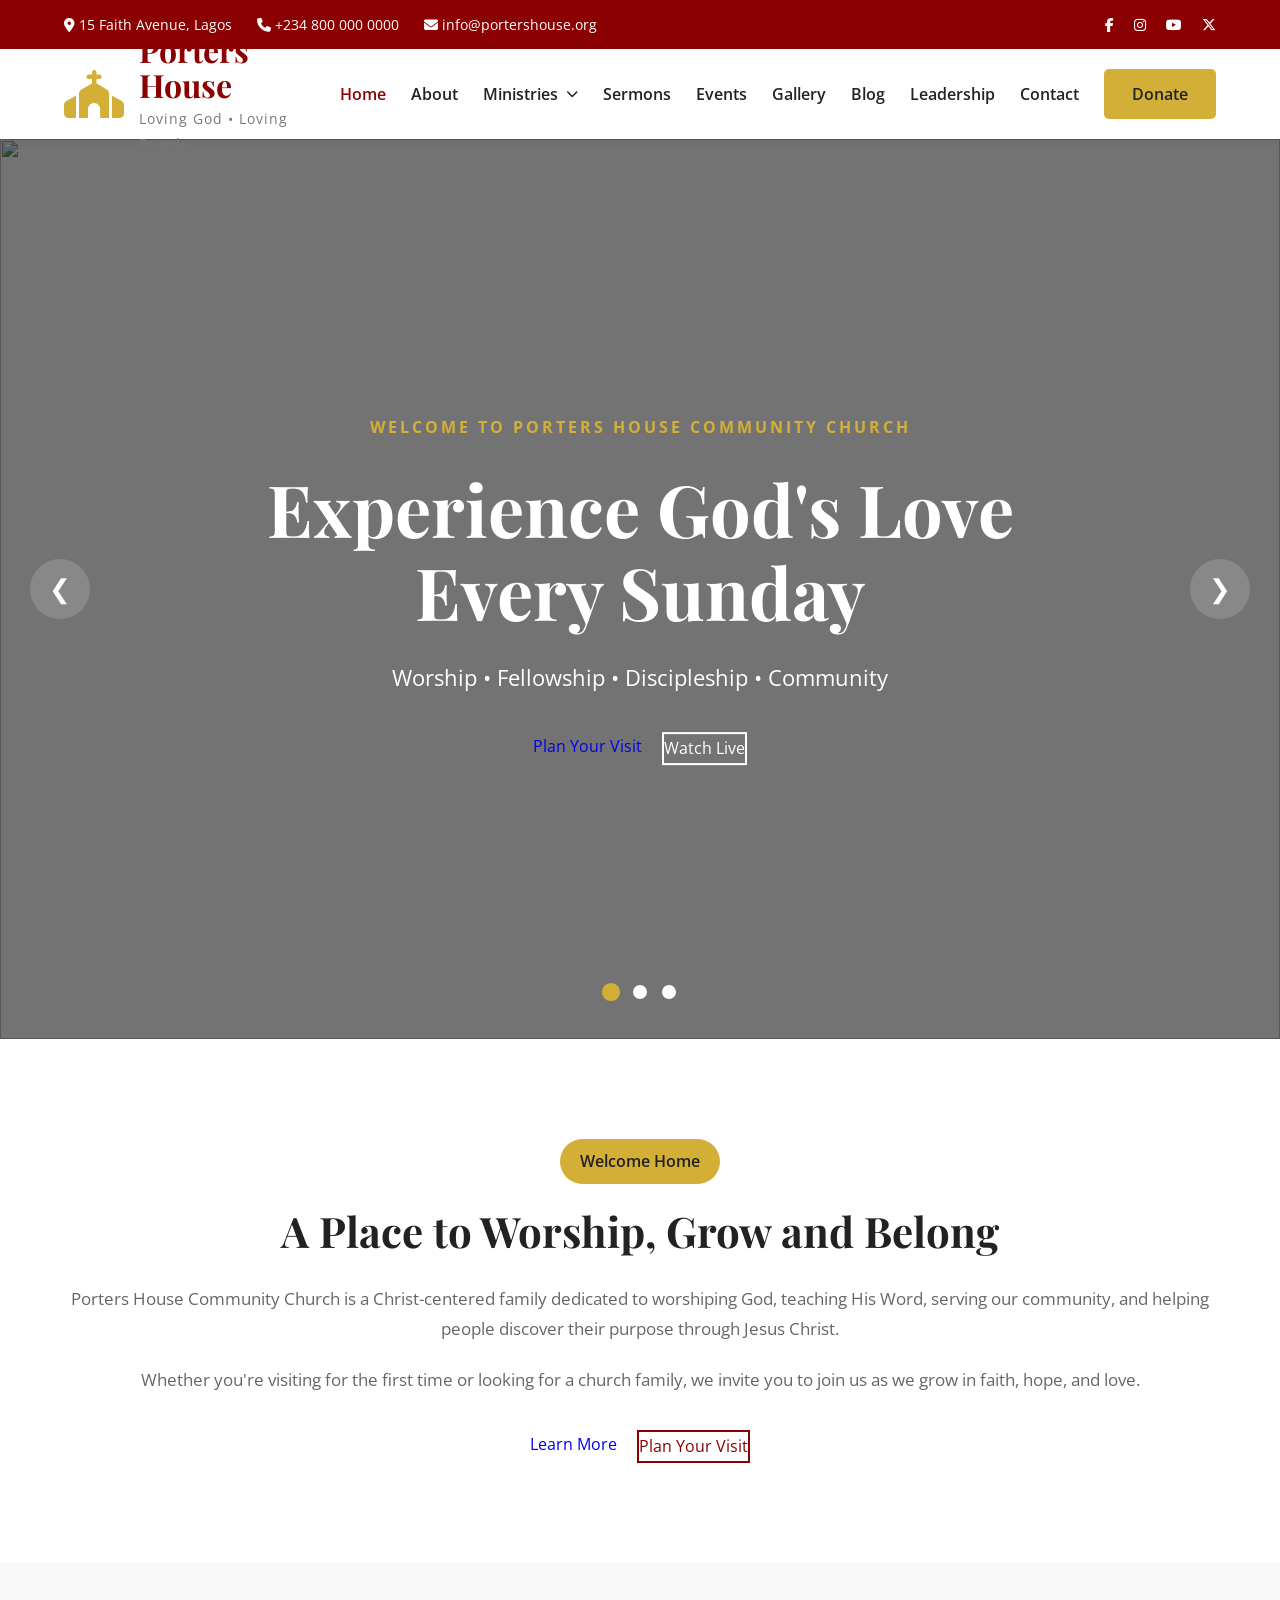
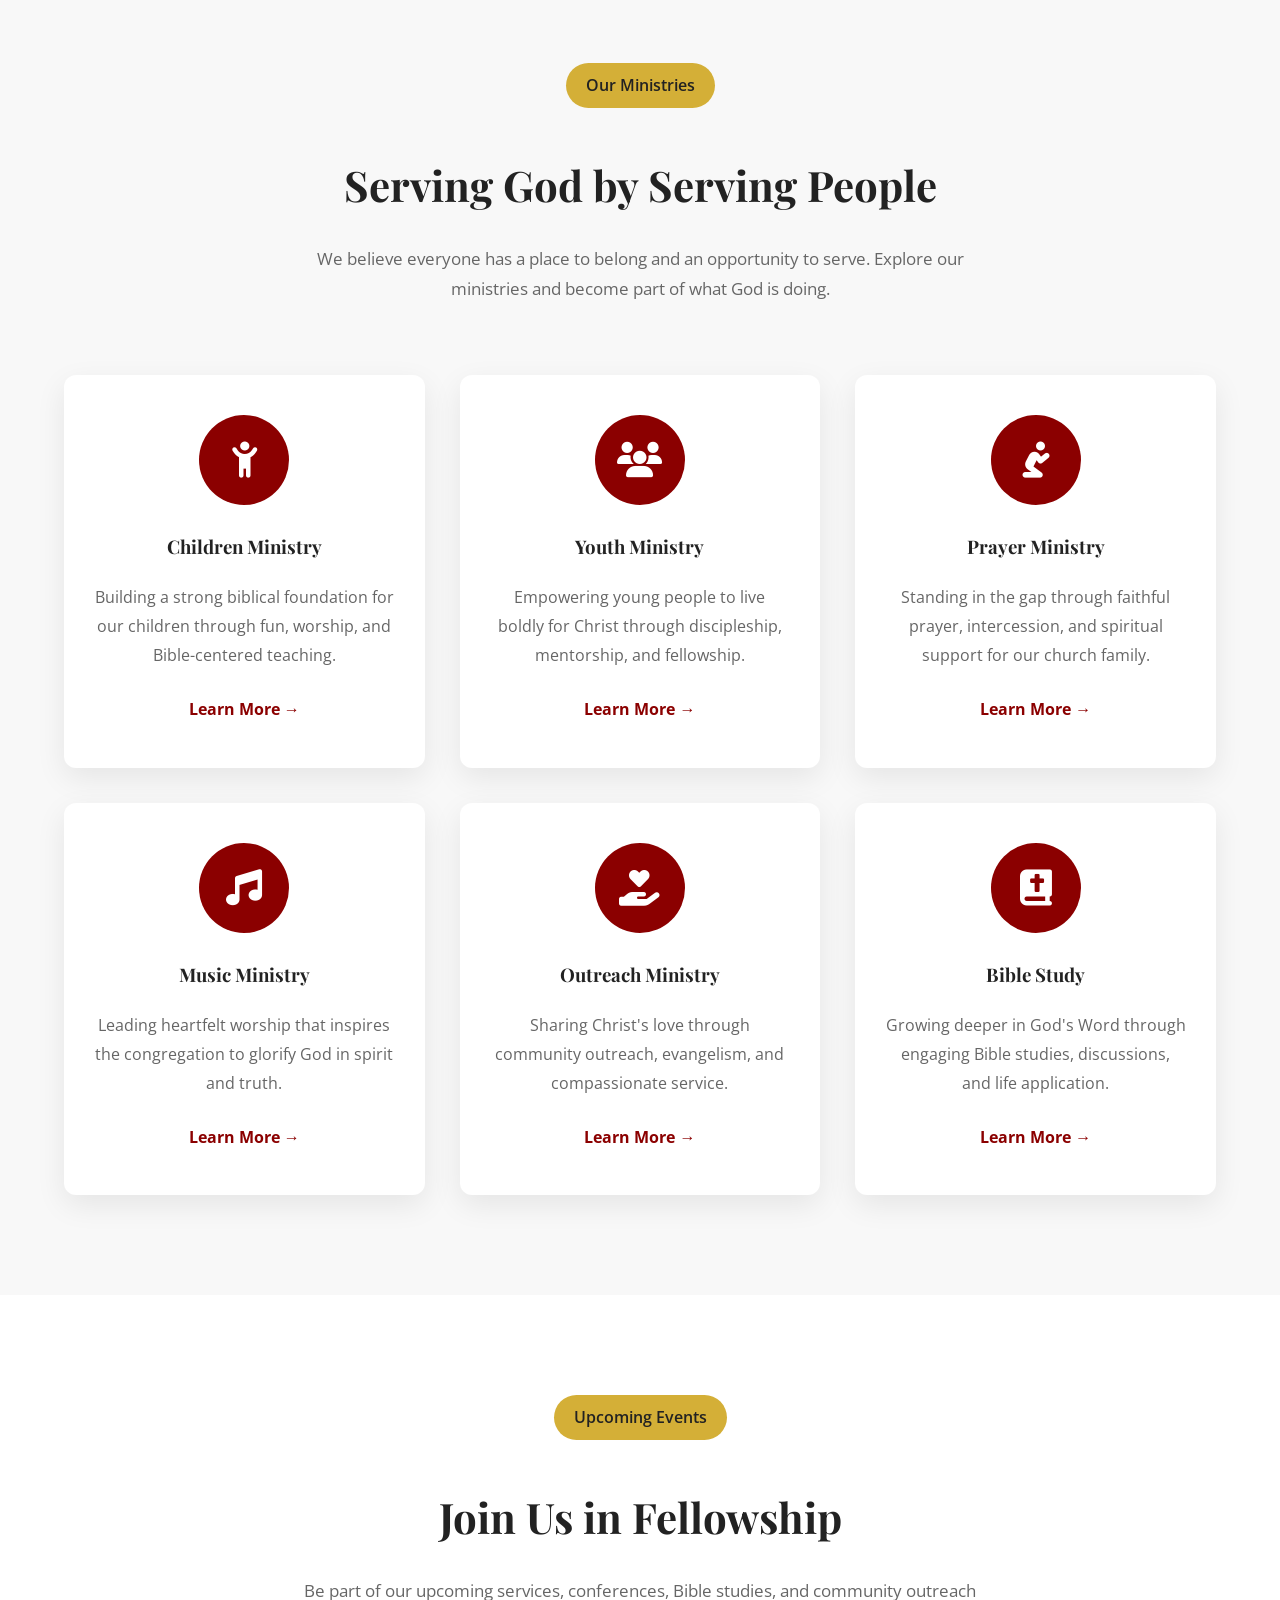
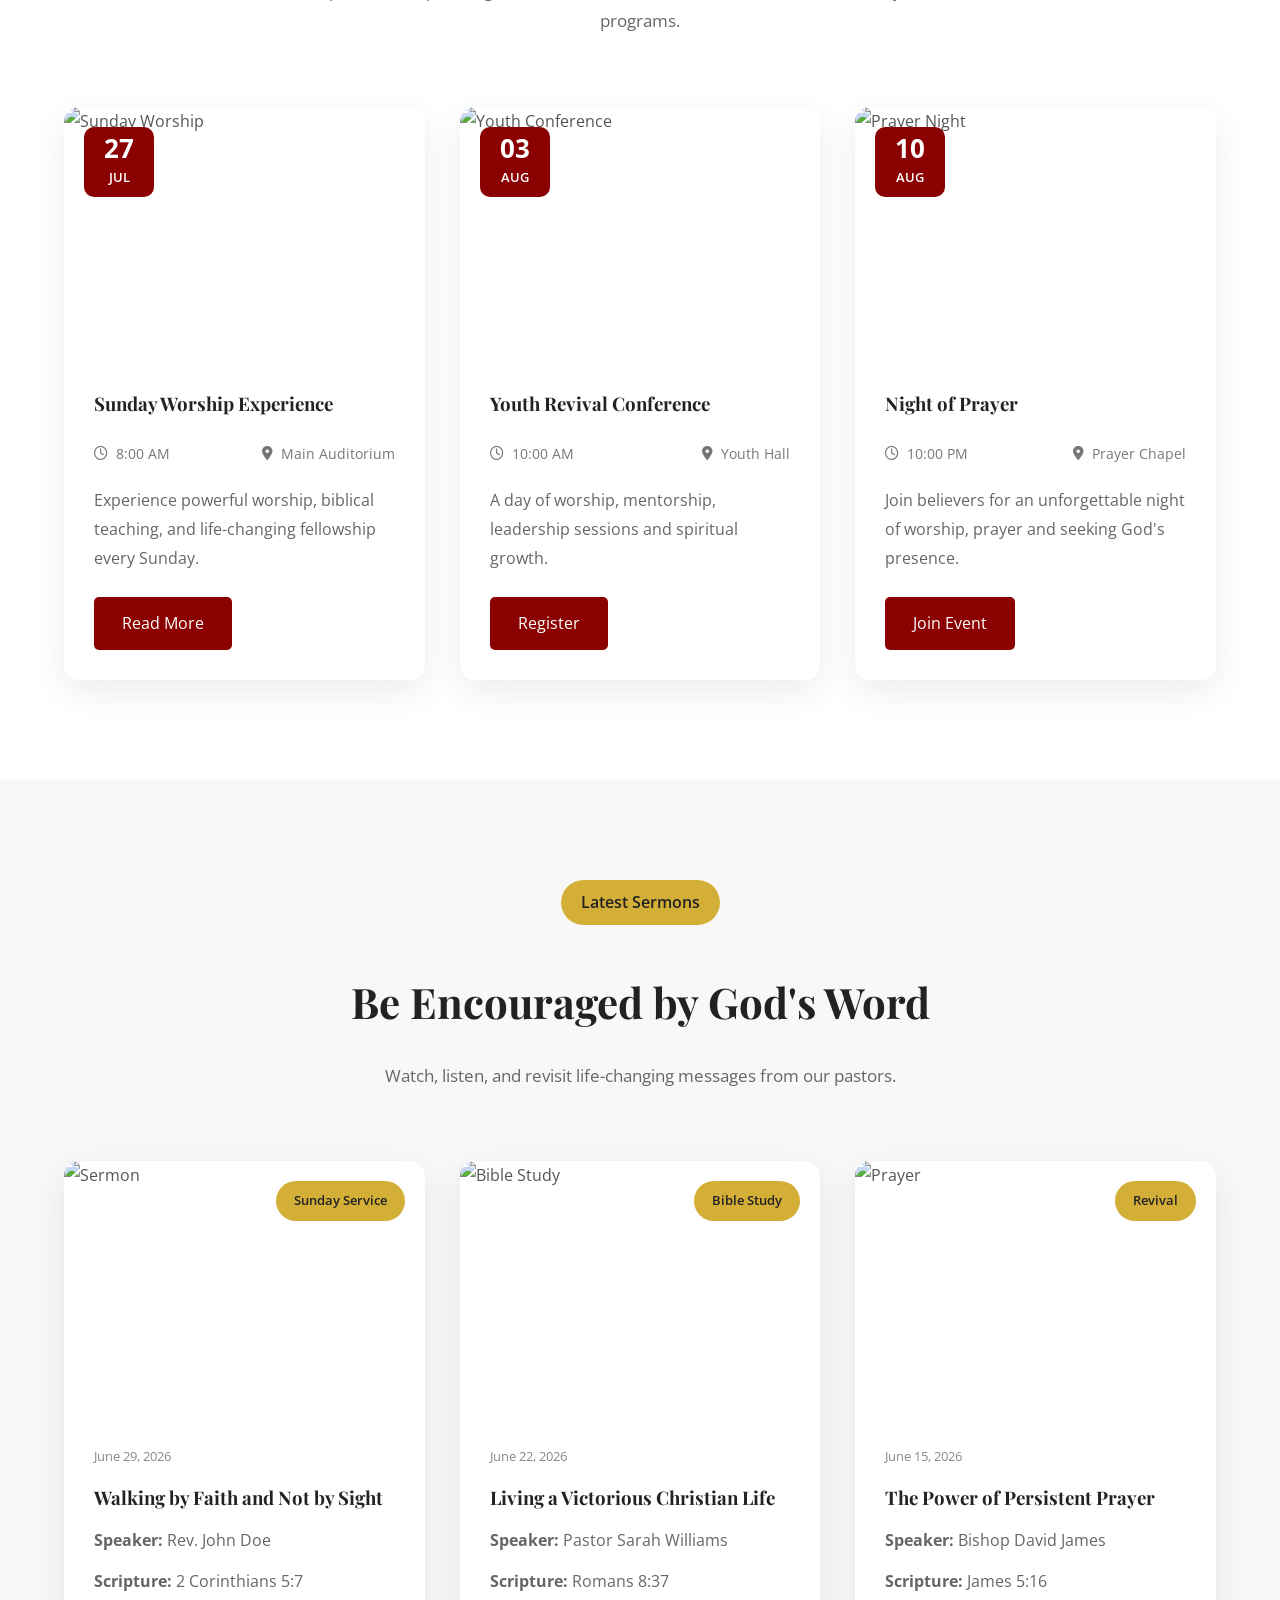
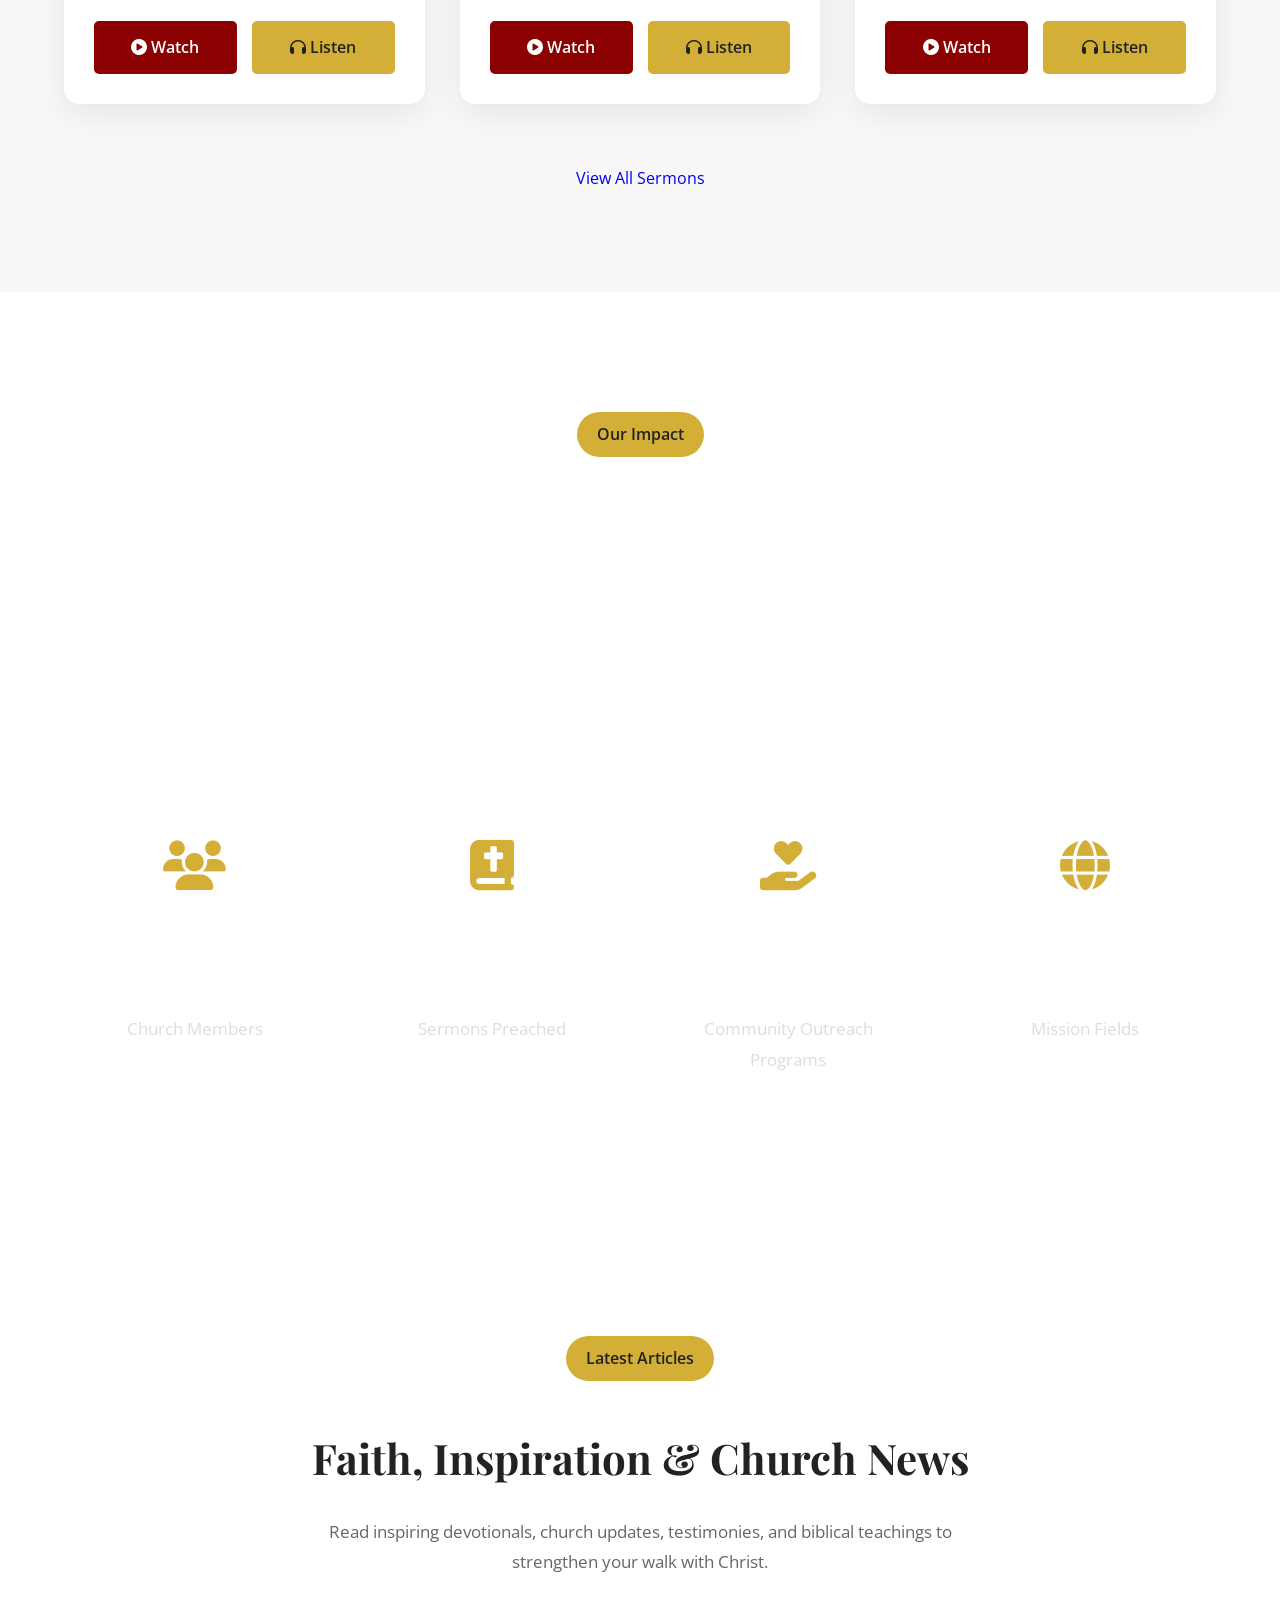
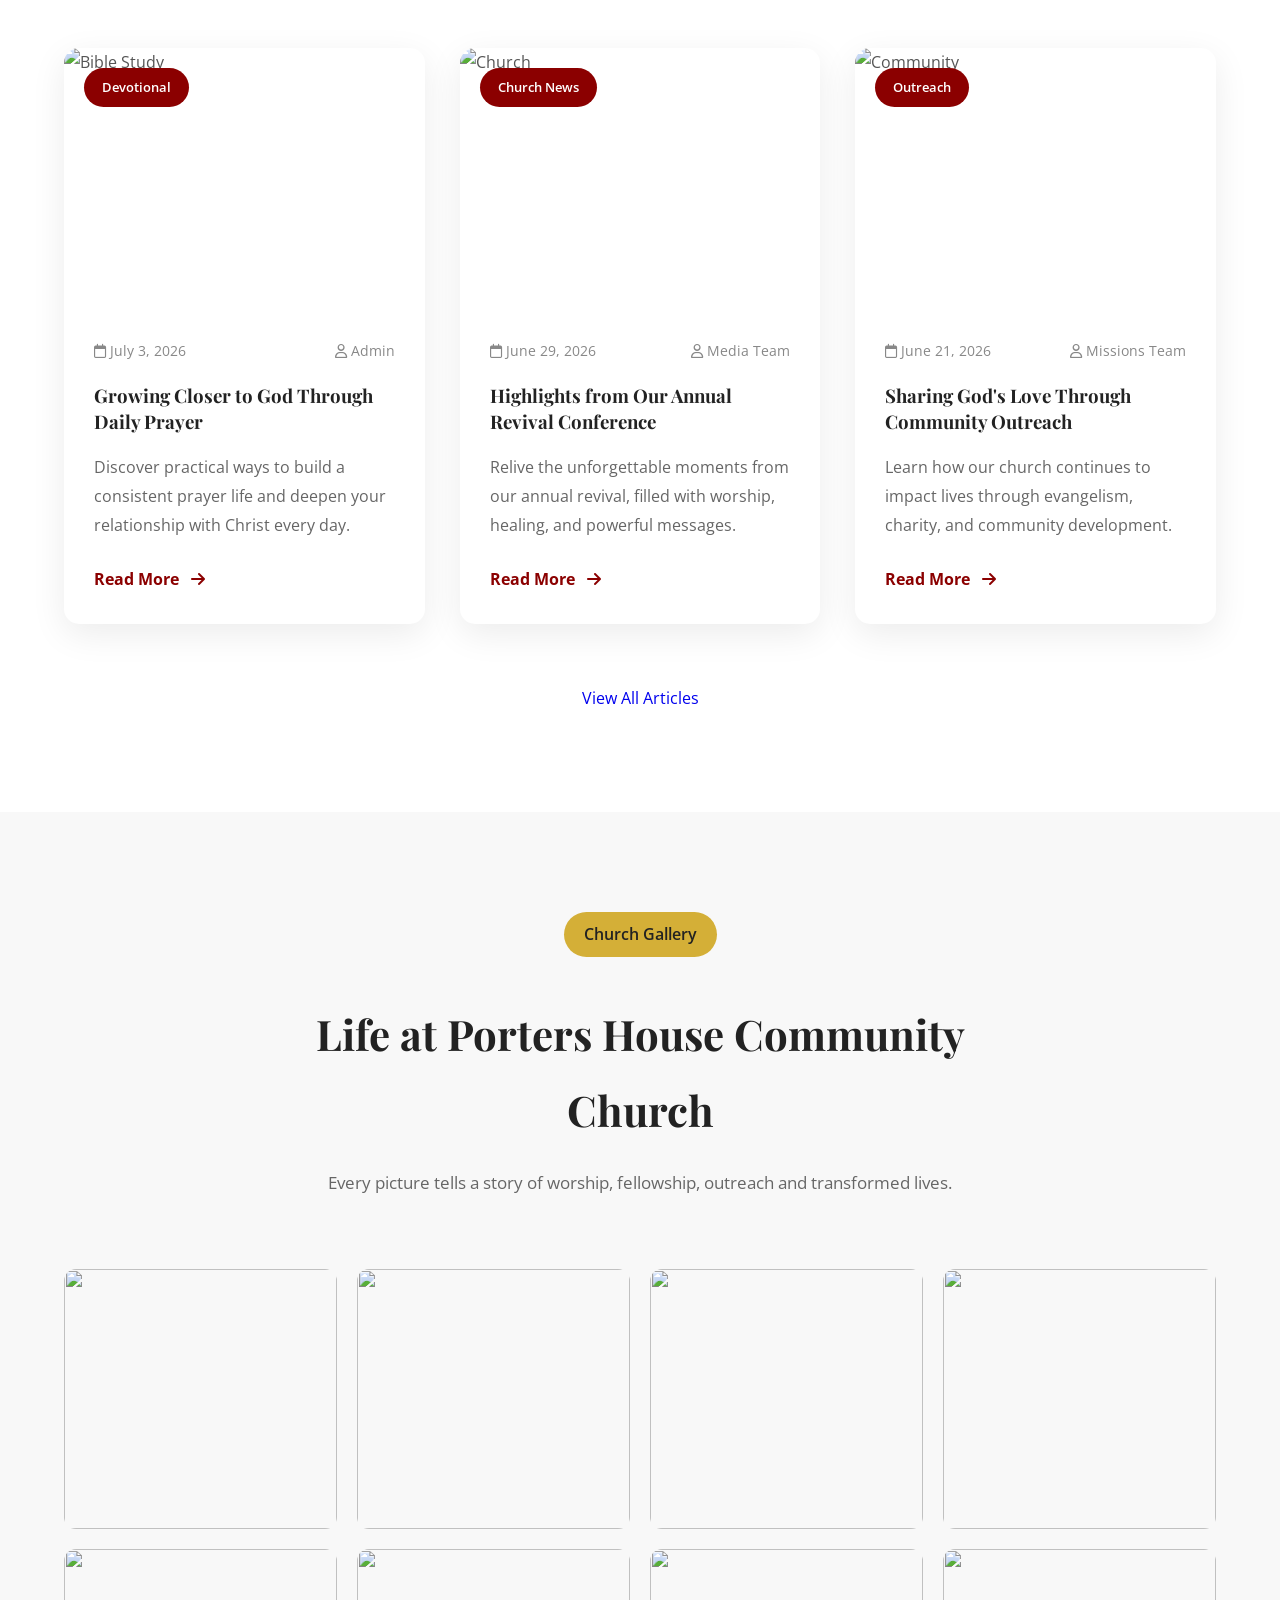
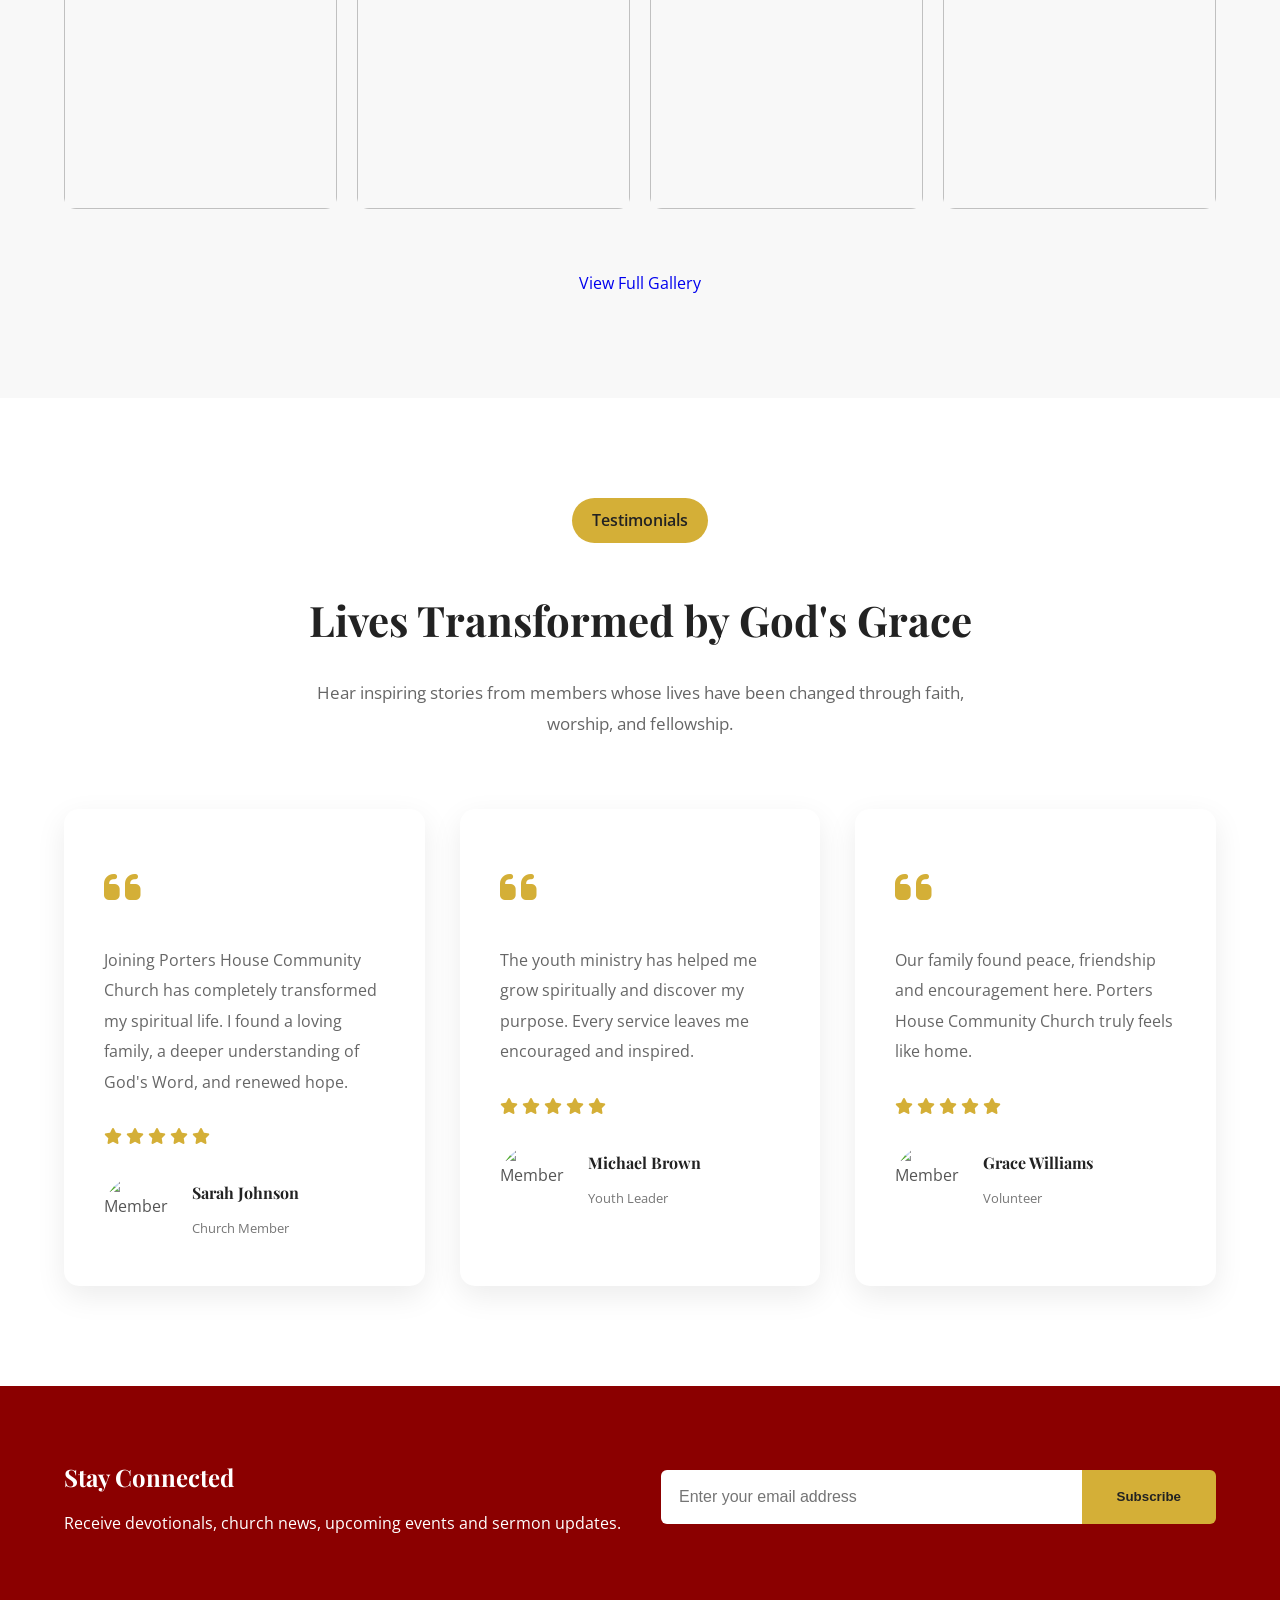
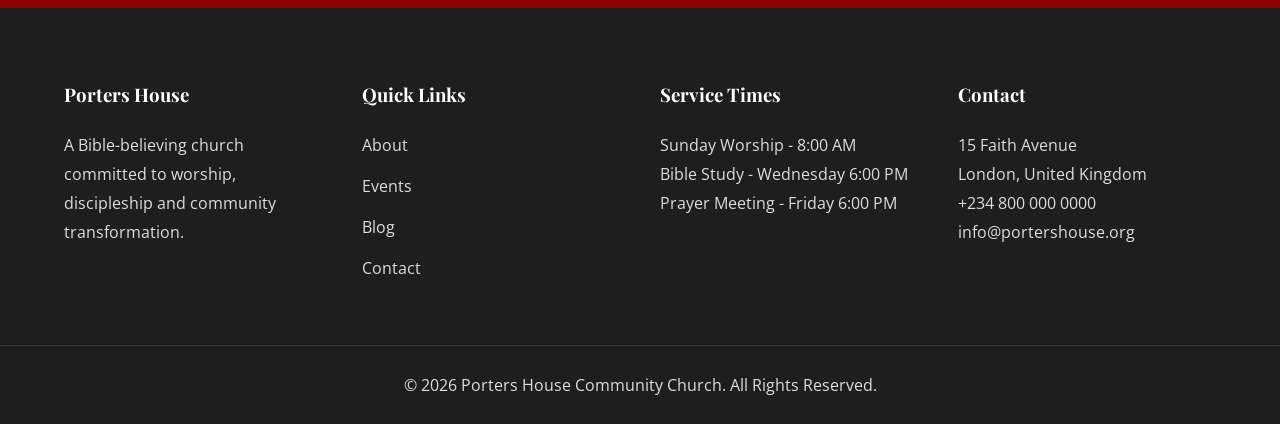
==== index.html @ ab1927d0 "1st change" ====
<!DOCTYPE html>
<html lang="en">

<head>

    <meta charset="UTF-8">
    <meta name="viewport" content="width=device-width, initial-scale=1.0">

    <title>Porters House Community Church</title>

    <!-- Google Fonts -->
    <link href="https://fonts.googleapis.com/css2?family=Open+Sans:wght@300;400;500;600;700&family=Playfair+Display:wght@600;700&display=swap" rel="stylesheet">

    <!-- Font Awesome -->
    <link rel="stylesheet"
        href="https://cdnjs.cloudflare.com/ajax/libs/font-awesome/6.7.1/css/all.min.css">

    <!-- CSS -->
    <link rel="stylesheet" href="css/style.css">
    <link rel="stylesheet" href="css/responsive.css">

</head>

<body>

    <!--========================
        TOP BAR
    =========================-->

    <div class="top-bar">

        <div class="container">

            <div class="top-left">

                <span><i class="fa-solid fa-location-dot"></i> 15 Faith Avenue, Lagos</span>

                <span><i class="fa-solid fa-phone"></i> +234 800 000 0000</span>

                <span><i class="fa-solid fa-envelope"></i> info@portershouse.org</span>

            </div>

            <div class="top-right">

                <a href="#"><i class="fab fa-facebook-f"></i></a>

                <a href="#"><i class="fab fa-instagram"></i></a>

                <a href="#"><i class="fab fa-youtube"></i></a>

                <a href="#"><i class="fab fa-x-twitter"></i></a>

            </div>

        </div>

    </div>

    <!--========================
        NAVIGATION
    =========================-->

    <header id="header">

        <div class="container">

            <nav>

                <a href="index.html" class="logo">

                    <i class="fas fa-church"></i>
                
                    <div class="logo-text">
                
                        <h2>Porters House</h2>
                
                        <span>Loving God • Loving People</span>
                
                    </div>
                
                </a>

                <ul class="nav-links">

                    <li><a href="index.html" class="active">Home</a></li>

                    <li><a href="about.html">About</a></li>

                                    <!-- Dropdown -->

                                    <li class="dropdown">

                                        <a href="#">
                                    
                                            Ministries
                                    
                                            <i class="fa-solid fa-chevron-down"></i>
                                    
                                        </a>
                                    
                                        <ul class="dropdown-menu">
                                    
                                            <li><a href="#">Children Ministry</a></li>
                                    
                                            <li><a href="#">Youth Ministry</a></li>
                                    
                                            <li><a href="#">Women's Ministry</a></li>
                                    
                                            <li><a href="#">Men's Ministry</a></li>
                                    
                                            <li><a href="#">Music Ministry</a></li>
                                    
                                            <li><a href="#">Prayer Ministry</a></li>
                                    
                                        </ul>
                                    
                                    </li>

                    <li><a href="sermons.html">Sermons</a></li>

                    <li><a href="events.html">Events</a></li>

                    <li><a href="gallery.html">Gallery</a></li>

                    <li><a href="blog.html">Blog</a></li>

                    <li><a href="pastors.html">Leadership</a></li>

                    <li><a href="contact.html">Contact</a></li>

                    <li><a href="donate.html" class="donate-btn">Donate</a></li>

                </ul>

                <div class="hamburger">

                    <i class="fas fa-bars"></i>
                
                </div>

            </nav>

        </div>

    </header>


<!-- ========================================
        HERO SLIDER
========================================= -->

<section class="hero">

    <div class="slide active">

        <img src="https://images.unsplash.com/photo-1438232992991-995b7058bbb3?auto=format&fit=crop&w=2000&q=80">

        <div class="overlay"></div>

        <div class="hero-content">

            <span>WELCOME TO PORTERS HOUSE COMMUNITY CHURCH</span>

            <h1>
                Experience God's Love Every Sunday
            </h1>

            <p>

                Worship • Fellowship • Discipleship • Community

            </p>

            <div class="hero-buttons">

                <a href="contact.html" class="btn">

                    Plan Your Visit

                </a>

                <a href="livestream.html" class="btn btn-outline-light">

                    Watch Live

                </a>

            </div>

        </div>

    </div>

    <div class="slide">

        <img src="https://images.unsplash.com/photo-1511632765486-a01980e01a18?auto=format&fit=crop&w=2000&q=80">

        <div class="overlay"></div>

        <div class="hero-content">

            <span>BUILD YOUR FAITH</span>

            <h1>

                Discover Hope Through Jesus Christ

            </h1>

            <p>

                Growing together in faith, love and purpose.

            </p>

            <a href="about.html" class="btn">

                Learn More

            </a>

        </div>

    </div>

    <div class="slide">

        <img src="https://images.unsplash.com/photo-1507692049790-de58290a4334?auto=format&fit=crop&w=2000&q=80">

        <div class="overlay"></div>

        <div class="hero-content">

            <span>JOIN OUR FAMILY</span>

            <h1>

                A Place Where Everyone Belongs

            </h1>

            <p>

                Come exactly as you are.

            </p>

            <a href="ministries.html" class="btn">

                Explore Ministries

            </a>

        </div>

    </div>

    <!-- Previous -->

    <button class="prev">

        &#10094;

    </button>

    <!-- Next -->

    <button class="next">

        &#10095;

    </button>

    <!-- Dots -->

    <div class="dots">

        <span class="dot active"></span>

        <span class="dot"></span>

        <span class="dot"></span>

    </div>

</section>


    <!-- ==========================
     WELCOME SECTION
=========================== -->

<section class="welcome">

    <div class="container welcome-container">


        <div class="welcome-content">

            <span class="section-tag">
                Welcome Home
            </span>

            <h2>
                A Place to Worship, Grow and Belong
            </h2>

            <p>

                Porters House Community Church is a Christ-centered family dedicated to worshiping God,
                teaching His Word, serving our community, and helping people discover their purpose
                through Jesus Christ.

            </p>

            <p>

                Whether you're visiting for the first time or looking for a church family,
                we invite you to join us as we grow in faith, hope, and love.

            </p>

            <div class="welcome-buttons">

                <a href="about.html" class="btn">
                    Learn More
                </a>

                <a href="contact.html" class="btn btn-outline">
                    Plan Your Visit
                </a>

            </div>

        </div>

    </div>

</section>


<!-- ==========================
     MINISTRIES SECTION
=========================== -->

<section class="ministries">

    <div class="container">

        <div class="section-header">

            <span class="section-tag">Our Ministries</span>

            <h2>Serving God by Serving People</h2>

            <p>
                We believe everyone has a place to belong and an opportunity to serve.
                Explore our ministries and become part of what God is doing.
            </p>

        </div>

        <div class="ministries-grid">

            <div class="ministry-card">

                <div class="ministry-icon">
                    <i class="fa-solid fa-child-reaching"></i>
                </div>

                <h3>Children Ministry</h3>

                <p>
                    Building a strong biblical foundation for our children through fun,
                    worship, and Bible-centered teaching.
                </p>

                <a href="ministries.html">Learn More →</a>

            </div>

            <div class="ministry-card">

                <div class="ministry-icon">
                    <i class="fa-solid fa-users"></i>
                </div>

                <h3>Youth Ministry</h3>

                <p>
                    Empowering young people to live boldly for Christ through discipleship,
                    mentorship, and fellowship.
                </p>

                <a href="ministries.html">Learn More →</a>

            </div>

            <div class="ministry-card">

                <div class="ministry-icon">
                    <i class="fa-solid fa-person-praying"></i>
                </div>

                <h3>Prayer Ministry</h3>

                <p>
                    Standing in the gap through faithful prayer, intercession,
                    and spiritual support for our church family.
                </p>

                <a href="ministries.html">Learn More →</a>

            </div>

            <div class="ministry-card">

                <div class="ministry-icon">
                    <i class="fa-solid fa-music"></i>
                </div>

                <h3>Music Ministry</h3>

                <p>
                    Leading heartfelt worship that inspires the congregation to
                    glorify God in spirit and truth.
                </p>

                <a href="ministries.html">Learn More →</a>

            </div>

            <div class="ministry-card">

                <div class="ministry-icon">
                    <i class="fa-solid fa-hand-holding-heart"></i>
                </div>

                <h3>Outreach Ministry</h3>

                <p>
                    Sharing Christ's love through community outreach,
                    evangelism, and compassionate service.
                </p>

                <a href="ministries.html">Learn More →</a>

            </div>

            <div class="ministry-card">

                <div class="ministry-icon">
                    <i class="fa-solid fa-book-bible"></i>
                </div>

                <h3>Bible Study</h3>

                <p>
                    Growing deeper in God's Word through engaging Bible studies,
                    discussions, and life application.
                </p>

                <a href="ministries.html">Learn More →</a>

            </div>

        </div>

    </div>

</section>


<!-- ==========================
     UPCOMING EVENTS
=========================== -->

<section class="events">

    <div class="container">

        <div class="section-header">

            <span class="section-tag">Upcoming Events</span>

            <h2>Join Us in Fellowship</h2>

            <p>
                Be part of our upcoming services, conferences, Bible studies,
                and community outreach programs.
            </p>

        </div>

        <div class="events-grid">

            <!-- Event 1 -->

            <div class="event-card">

                <div class="event-image">

                    <img src="https://images.unsplash.com/photo-1517457373958-b7bdd4587205?auto=format&fit=crop&w=900&q=80"
                        alt="Sunday Worship">

                    <div class="event-date">

                        <span>27</span>

                        <small>JUL</small>

                    </div>

                </div>

                <div class="event-content">

                    <h3>Sunday Worship Experience</h3>

                    <div class="event-meta">

                        <span>
                            <i class="fa-regular fa-clock"></i>
                            8:00 AM
                        </span>

                        <span>
                            <i class="fa-solid fa-location-dot"></i>
                            Main Auditorium
                        </span>

                    </div>

                    <p>

                        Experience powerful worship, biblical teaching,
                        and life-changing fellowship every Sunday.

                    </p>

                    <a href="events.html" class="event-btn">

                        Read More

                    </a>

                </div>

            </div>

            <!-- Event 2 -->

            <div class="event-card">

                <div class="event-image">

                    <img src="https://images.unsplash.com/photo-1529156069898-49953e39b3ac?auto=format&fit=crop&w=900&q=80"
                        alt="Youth Conference">

                    <div class="event-date">

                        <span>03</span>

                        <small>AUG</small>

                    </div>

                </div>

                <div class="event-content">

                    <h3>Youth Revival Conference</h3>

                    <div class="event-meta">

                        <span>

                            <i class="fa-regular fa-clock"></i>

                            10:00 AM

                        </span>

                        <span>

                            <i class="fa-solid fa-location-dot"></i>

                            Youth Hall

                        </span>

                    </div>

                    <p>

                        A day of worship, mentorship,
                        leadership sessions and spiritual growth.

                    </p>

                    <a href="events.html" class="event-btn">

                        Register

                    </a>

                </div>

            </div>

            <!-- Event 3 -->

            <div class="event-card">

                <div class="event-image">

                    <img src="https://images.unsplash.com/photo-1515169067868-5387ec356754?auto=format&fit=crop&w=900&q=80"
                        alt="Prayer Night">

                    <div class="event-date">

                        <span>10</span>

                        <small>AUG</small>

                    </div>

                </div>

                <div class="event-content">

                    <h3>Night of Prayer</h3>

                    <div class="event-meta">

                        <span>

                            <i class="fa-regular fa-clock"></i>

                            10:00 PM

                        </span>

                        <span>

                            <i class="fa-solid fa-location-dot"></i>

                            Prayer Chapel

                        </span>

                    </div>

                    <p>

                        Join believers for an unforgettable night of worship,
                        prayer and seeking God's presence.

                    </p>

                    <a href="events.html" class="event-btn">

                        Join Event

                    </a>

                </div>

            </div>

        </div>

    </div>

</section>

<!-- ==========================
     LATEST SERMONS
=========================== -->

<section class="sermons">

    <div class="container">

        <div class="section-header">

            <span class="section-tag">Latest Sermons</span>

            <h2>Be Encouraged by God's Word</h2>

            <p>
                Watch, listen, and revisit life-changing messages from our pastors.
            </p>

        </div>

        <div class="sermons-grid">

            <!-- Sermon 1 -->

            <div class="sermon-card">

                <div class="sermon-image">

                    <img src="https://images.unsplash.com/photo-1504052434569-70ad5836ab65?auto=format&fit=crop&w=900&q=80"
                        alt="Sermon">

                    <span class="sermon-category">
                        Sunday Service
                    </span>

                </div>

                <div class="sermon-content">

                    <small>June 29, 2026</small>

                    <h3>
                        Walking by Faith and Not by Sight
                    </h3>

                    <p>

                        <strong>Speaker:</strong> Rev. John Doe

                    </p>

                    <p>

                        <strong>Scripture:</strong> 2 Corinthians 5:7

                    </p>

                    <div class="sermon-buttons">

                        <a href="#" class="watch-btn">
                            <i class="fa-solid fa-circle-play"></i>
                            Watch
                        </a>

                        <a href="#" class="listen-btn">
                            <i class="fa-solid fa-headphones"></i>
                            Listen
                        </a>

                    </div>

                </div>

            </div>

            <!-- Sermon 2 -->

            <div class="sermon-card">

                <div class="sermon-image">

                    <img src="https://images.unsplash.com/photo-1515169067868-5387ec356754?auto=format&fit=crop&w=900&q=80"
                        alt="Bible Study">

                    <span class="sermon-category">
                        Bible Study
                    </span>

                </div>

                <div class="sermon-content">

                    <small>June 22, 2026</small>

                    <h3>
                        Living a Victorious Christian Life
                    </h3>

                    <p>

                        <strong>Speaker:</strong> Pastor Sarah Williams

                    </p>

                    <p>

                        <strong>Scripture:</strong> Romans 8:37

                    </p>

                    <div class="sermon-buttons">

                        <a href="#" class="watch-btn">

                            <i class="fa-solid fa-circle-play"></i>

                            Watch

                        </a>

                        <a href="#" class="listen-btn">

                            <i class="fa-solid fa-headphones"></i>

                            Listen

                        </a>

                    </div>

                </div>

            </div>

            <!-- Sermon 3 -->

            <div class="sermon-card">

                <div class="sermon-image">

                    <img src="https://images.unsplash.com/photo-1522202176988-66273c2fd55f?auto=format&fit=crop&w=900&q=80"
                        alt="Prayer">

                    <span class="sermon-category">
                        Revival
                    </span>

                </div>

                <div class="sermon-content">

                    <small>June 15, 2026</small>

                    <h3>
                        The Power of Persistent Prayer
                    </h3>

                    <p>

                        <strong>Speaker:</strong> Bishop David James

                    </p>

                    <p>

                        <strong>Scripture:</strong> James 5:16

                    </p>

                    <div class="sermon-buttons">

                        <a href="#" class="watch-btn">

                            <i class="fa-solid fa-circle-play"></i>

                            Watch

                        </a>

                        <a href="#" class="listen-btn">

                            <i class="fa-solid fa-headphones"></i>

                            Listen

                        </a>

                    </div>

                </div>

            </div>

        </div>

        <div class="section-action">

            <a href="sermons.html" class="btn">

                View All Sermons

            </a>

        </div>

    </div>

</section>


<!-- ==========================
     CHURCH STATISTICS
=========================== -->

<section class="statistics">

    <div class="statistics-overlay">

        <div class="container">

            <div class="section-header light">

                <span class="section-tag">Our Impact</span>

                <h2>Making a Difference Through Christ</h2>

                <p>

                    Every number represents a life touched, a family restored,
                    and a community transformed by God's love.

                </p>

            </div>

            <div class="stats-grid">

                <div class="stat-card">

                    <i class="fa-solid fa-users"></i>

                    <h3 class="counter" data-target="5000"></h3>

                    <p>Church Members</p>

                </div>

                <div class="stat-card">

                    <i class="fa-solid fa-book-bible"></i>

                    <h3 class="counter" data-target="850"></h3>

                    <p>Sermons Preached</p>

                </div>

                <div class="stat-card">

                    <i class="fa-solid fa-hand-holding-heart"></i>

                    <h3 class="counter" data-target="40"></h3>

                    <p>Community Outreach Programs</p>

                </div>

                <div class="stat-card">

                    <i class="fa-solid fa-globe"></i>

                    <h3 class="counter" data-target="22"></h3>

                    <p>Mission Fields</p>

                </div>

            </div>

        </div>

    </div>

</section>


<!-- ==========================
     LATEST BLOGS
=========================== -->

<section class="blog">

    <div class="container">

        <div class="section-header">

            <span class="section-tag">Latest Articles</span>

            <h2>Faith, Inspiration & Church News</h2>

            <p>
                Read inspiring devotionals, church updates, testimonies,
                and biblical teachings to strengthen your walk with Christ.
            </p>

        </div>

        <div class="blog-grid">

            <!-- Blog 1 -->

            <article class="blog-card">

                <div class="blog-image">

                    <img src="https://images.unsplash.com/photo-1504052434569-70ad5836ab65?auto=format&fit=crop&w=900&q=80"
                        alt="Bible Study">

                    <span class="blog-category">
                        Devotional
                    </span>

                </div>

                <div class="blog-content">

                    <div class="blog-meta">

                        <span>
                            <i class="fa-regular fa-calendar"></i>
                            July 3, 2026
                        </span>

                        <span>
                            <i class="fa-regular fa-user"></i>
                            Admin
                        </span>

                    </div>

                    <h3>

                        Growing Closer to God Through Daily Prayer

                    </h3>

                    <p>

                        Discover practical ways to build a consistent prayer life
                        and deepen your relationship with Christ every day.

                    </p>

                    <a href="single-blog.html">

                        Read More
                        <i class="fa-solid fa-arrow-right"></i>

                    </a>

                </div>

            </article>

            <!-- Blog 2 -->

            <article class="blog-card">

                <div class="blog-image">

                    <img src="https://images.unsplash.com/photo-1438232992991-995b7058bbb3?auto=format&fit=crop&w=900&q=80"
                        alt="Church">

                    <span class="blog-category">
                        Church News
                    </span>

                </div>

                <div class="blog-content">

                    <div class="blog-meta">

                        <span>
                            <i class="fa-regular fa-calendar"></i>
                            June 29, 2026
                        </span>

                        <span>
                            <i class="fa-regular fa-user"></i>
                            Media Team
                        </span>

                    </div>

                    <h3>

                        Highlights from Our Annual Revival Conference

                    </h3>

                    <p>

                        Relive the unforgettable moments from our annual revival,
                        filled with worship, healing, and powerful messages.

                    </p>

                    <a href="single-blog.html">

                        Read More
                        <i class="fa-solid fa-arrow-right"></i>

                    </a>

                </div>

            </article>

            <!-- Blog 3 -->

            <article class="blog-card">

                <div class="blog-image">

                    <img src="https://images.unsplash.com/photo-1522202176988-66273c2fd55f?auto=format&fit=crop&w=900&q=80"
                        alt="Community">

                    <span class="blog-category">
                        Outreach
                    </span>

                </div>

                <div class="blog-content">

                    <div class="blog-meta">

                        <span>
                            <i class="fa-regular fa-calendar"></i>
                            June 21, 2026
                        </span>

                        <span>
                            <i class="fa-regular fa-user"></i>
                            Missions Team
                        </span>

                    </div>

                    <h3>

                        Sharing God's Love Through Community Outreach

                    </h3>

                    <p>

                        Learn how our church continues to impact lives through
                        evangelism, charity, and community development.

                    </p>

                    <a href="single-blog.html">

                        Read More
                        <i class="fa-solid fa-arrow-right"></i>

                    </a>

                </div>

            </article>

        </div>

        <div class="section-action">

            <a href="blog.html" class="btn">

                View All Articles

            </a>

        </div>

    </div>

</section>


<!-- ==========================
     GALLERY SECTION
=========================== -->

<section class="gallery">

    <div class="container">

        <div class="section-header">

            <span class="section-tag">Church Gallery</span>

            <h2>Life at Porters House Community Church</h2>

            <p>

                Every picture tells a story of worship,
                fellowship, outreach and transformed lives.

            </p>

        </div>

        <div class="gallery-grid">

            <div class="gallery-item">

                <img src="https://images.unsplash.com/photo-1438232992991-995b7058bbb3?auto=format&fit=crop&w=900&q=80">

                <div class="gallery-overlay">

                    <i class="fa-solid fa-magnifying-glass-plus"></i>

                </div>

            </div>

            <div class="gallery-item">

                <img src="https://images.unsplash.com/photo-1517457373958-b7bdd4587205?auto=format&fit=crop&w=900&q=80">

                <div class="gallery-overlay">

                    <i class="fa-solid fa-magnifying-glass-plus"></i>

                </div>

            </div>

            <div class="gallery-item">

                <img src="https://images.unsplash.com/photo-1529156069898-49953e39b3ac?auto=format&fit=crop&w=900&q=80">

                <div class="gallery-overlay">

                    <i class="fa-solid fa-magnifying-glass-plus"></i>

                </div>

            </div>

            <div class="gallery-item">

                <img src="https://images.unsplash.com/photo-1515169067868-5387ec356754?auto=format&fit=crop&w=900&q=80">

                <div class="gallery-overlay">

                    <i class="fa-solid fa-magnifying-glass-plus"></i>

                </div>

            </div>

            <div class="gallery-item">

                <img src="https://images.unsplash.com/photo-1504052434569-70ad5836ab65?auto=format&fit=crop&w=900&q=80">

                <div class="gallery-overlay">

                    <i class="fa-solid fa-magnifying-glass-plus"></i>

                </div>

            </div>

            <div class="gallery-item">

                <img src="https://images.unsplash.com/photo-1522202176988-66273c2fd55f?auto=format&fit=crop&w=900&q=80">

                <div class="gallery-overlay">

                    <i class="fa-solid fa-magnifying-glass-plus"></i>

                </div>

            </div>

            <div class="gallery-item">

                <img src="https://images.unsplash.com/photo-1511632765486-a01980e01a18?auto=format&fit=crop&w=900&q=80">

                <div class="gallery-overlay">

                    <i class="fa-solid fa-magnifying-glass-plus"></i>

                </div>

            </div>

            <div class="gallery-item">

                <img src="https://images.unsplash.com/photo-1507692049790-de58290a4334?auto=format&fit=crop&w=900&q=80">

                <div class="gallery-overlay">

                    <i class="fa-solid fa-magnifying-glass-plus"></i>

                </div>

            </div>

        </div>

        <div class="section-action">

            <a href="gallery.html" class="btn">

                View Full Gallery

            </a>

        </div>

    </div>

</section>


<!-- ==========================
     TESTIMONIALS
=========================== -->

<section class="testimonials">

    <div class="container">

        <div class="section-header">

            <span class="section-tag">Testimonials</span>

            <h2>Lives Transformed by God's Grace</h2>

            <p>

                Hear inspiring stories from members whose lives have been
                changed through faith, worship, and fellowship.

            </p>

        </div>

        <div class="testimonial-grid">

            <!-- Testimony 1 -->

            <div class="testimonial-card">

                <div class="quote">

                    <i class="fa-solid fa-quote-left"></i>

                </div>

                <p>

                    Joining Porters House Community Church has completely transformed my
                    spiritual life. I found a loving family, a deeper understanding
                    of God's Word, and renewed hope.

                </p>

                <div class="stars">

                    <i class="fas fa-star"></i>
                    <i class="fas fa-star"></i>
                    <i class="fas fa-star"></i>
                    <i class="fas fa-star"></i>
                    <i class="fas fa-star"></i>

                </div>

                <div class="member">

                    <img src="https://randomuser.me/api/portraits/women/45.jpg"
                        alt="Member">

                    <div>

                        <h4>Sarah Johnson</h4>

                        <small>Church Member</small>

                    </div>

                </div>

            </div>

            <!-- Testimony 2 -->

            <div class="testimonial-card">

                <div class="quote">

                    <i class="fa-solid fa-quote-left"></i>

                </div>

                <p>

                    The youth ministry has helped me grow spiritually and discover
                    my purpose. Every service leaves me encouraged and inspired.

                </p>

                <div class="stars">

                    <i class="fas fa-star"></i>
                    <i class="fas fa-star"></i>
                    <i class="fas fa-star"></i>
                    <i class="fas fa-star"></i>
                    <i class="fas fa-star"></i>

                </div>

                <div class="member">

                    <img src="https://randomuser.me/api/portraits/men/52.jpg"
                        alt="Member">

                    <div>

                        <h4>Michael Brown</h4>

                        <small>Youth Leader</small>

                    </div>

                </div>

            </div>

            <!-- Testimony 3 -->

            <div class="testimonial-card">

                <div class="quote">

                    <i class="fa-solid fa-quote-left"></i>

                </div>

                <p>

                    Our family found peace, friendship and encouragement here.
                    Porters House Community Church truly feels like home.

                </p>

                <div class="stars">

                    <i class="fas fa-star"></i>
                    <i class="fas fa-star"></i>
                    <i class="fas fa-star"></i>
                    <i class="fas fa-star"></i>
                    <i class="fas fa-star"></i>

                </div>

                <div class="member">

                    <img src="https://randomuser.me/api/portraits/women/63.jpg"
                        alt="Member">

                    <div>

                        <h4>Grace Williams</h4>

                        <small>Volunteer</small>

                    </div>

                </div>

            </div>

        </div>

    </div>

</section>

<!-- ==========================
     NEWSLETTER
=========================== -->

<section class="newsletter">

    <div class="container newsletter-container">

        <div class="newsletter-text">

            <h2>

                Stay Connected

            </h2>

            <p>

                Receive devotionals, church news,
                upcoming events and sermon updates.

            </p>

        </div>

        <form class="newsletter-form">

            <input
                type="email"
                placeholder="Enter your email address"
                required>

            <button type="submit">

                Subscribe

            </button>

        </form>

    </div>

</section>

    <!--========================
        FOOTER
    =========================-->

    <footer>

        <div class="container footer-grid">

            <div>

                <h3>Porters House</h3>

                <p>

                    A Bible-believing church committed to worship,
                    discipleship and community transformation.

                </p>

            </div>

            <div>

                <h3>Quick Links</h3>

                <ul>

                    <li><a href="about.html">About</a></li>

                    <li><a href="events.html">Events</a></li>

                    <li><a href="blog.html">Blog</a></li>

                    <li><a href="contact.html">Contact</a></li>

                </ul>

            </div>

            <div>

                <h3>Service Times</h3>

                <p>Sunday Worship - 8:00 AM</p>

                <p>Bible Study - Wednesday 6:00 PM</p>

                <p>Prayer Meeting - Friday 6:00 PM</p>

            </div>

            <div>

                <h3>Contact</h3>

                <p>15 Faith Avenue</p>

                <p>London, United Kingdom</p>

                <p>+234 800 000 0000</p>

                <p>info@portershouse.org</p>

            </div>

        </div>

        <div class="copyright">

            © 2026 Porters House Community Church. All Rights Reserved.

        </div>

    </footer>

    <script src="js/app.js"></script>

</body>

</html>
---- css/style.css ----
/*==============================
RESET
===============================*/

*{
    margin:0;
    padding:0;
    box-sizing:border-box;
}

body{

    font-family:'Open Sans',sans-serif;
    color:#555;
    line-height:1.8;
    background:#fff;

}

.donate-btn{

    background:#D4AF37;

    color:#222 !important;

    padding:14px 28px;

    border-radius:5px;

    font-weight:bold;

}

.donate-btn:hover{

    background:#8B0000;

    color:white !important;

}

/*==============================
DROPDOWN
===============================*/

/* Parent */
.dropdown{

    position:relative;

}

/* Parent Link */
.dropdown > a{

    display:flex;

    align-items:center;

    gap:8px;

}

/* Arrow */

.dropdown > a i{

    font-size:12px;

    transition:.3s;

}

/* Rotate arrow */

.dropdown:hover > a i{

    transform:rotate(180deg);

}

/* Dropdown */

.dropdown-menu{

    position:absolute;

    top:100%;

    left:0;

    width:240px;

    background:#fff;

    border-radius:8px;

    padding:10px 0;

    list-style:none;

    box-shadow:0 10px 30px rgba(0,0,0,.12);

    opacity:0;

    visibility:hidden;

    transform:translateY(15px);

    transition:.3s ease;

    z-index:999;

}

/* Show Menu */

.dropdown:hover .dropdown-menu{

    opacity:1;

    visibility:visible;

    transform:translateY(0);

}

/* Menu Items */

.dropdown-menu li{

    border-bottom:1px solid #f3f3f3;

}

/* Remove last border */

.dropdown-menu li:last-child{

    border-bottom:none;

}

/* Links */

.dropdown-menu a{

    display:block;

    padding:14px 22px;

    color:#333 !important;

    font-weight:500;

    transition:.3s;

}

/* Hover */

.dropdown-menu a:hover{

    background:#8B0000;

    color:#fff !important;

    padding-left:28px;

}

/*=================================
LOGO
==================================*/

.logo{

    display:flex;

    align-items:center;

    gap:15px;

    text-decoration:none;

}

.logo i{

    font-size:48px;

    color:#D4AF37;

    transition:.3s;

}

.logo-text{

    display:flex;

    flex-direction:column;

}

.logo h2{

    font-family:'Playfair Display', serif;

    font-size:32px;

    color:#8B0000;

    margin:0;

    line-height:1.1;

}

.logo span{

    font-size:14px;

    color:#777;

    letter-spacing:1px;

    margin-top:4px;

}

.logo:hover i{

    transform:rotate(-10deg) scale(1.08);

}

.logo:hover h2{

    color:#D4AF37;

}

h1,h2,h3,h4{

    font-family:'Playfair Display',serif;
    color:#222;

}

a{

    text-decoration:none;

}

ul{

    list-style:none;

}

img{

    width:100%;
    display:block;

}

/*==============================
CONTAINER
===============================*/

.container{

    width:90%;
    max-width:1200px;
    margin:auto;

}

/*==============================
TOP BAR
===============================*/

.top-bar{

    background:#8B0000;
    color:#fff;
    padding:12px 0;
    font-size:14px;

}

.top-bar .container{

    display:flex;
    justify-content:space-between;
    align-items:center;

}

.top-left{

    display:flex;
    gap:25px;

}

.top-right{

    display:flex;
    gap:20px;

}

.top-right a{

    color:white;

}

/*==============================
NAVIGATION
===============================*/

header{

    background:white;
    box-shadow:0 2px 10px rgba(0,0,0,.08);

}

/*=================================
STICKY NAVIGATION
==================================*/

#header{

    position: sticky;

    top: 0;

    z-index: 9999;

    background: #ffffff;

}

/* Smooth transition */

#header{

    transition: all .3s ease;

}

/* Optional shadow while scrolling */

#header.sticky{

    box-shadow: 0 8px 25px rgba(0,0,0,.12);

}

nav{

    display:flex;
    justify-content:space-between;
    align-items:center;
    height:90px;

}

.logo h2{

    color:#8B0000;

}

.nav-links{

    display:flex;
    gap:25px;

}

.nav-links a{

    color:#222;
    font-weight:600;
    transition:.3s;

}

.nav-links a:hover{

    color:#8B0000;

}

.active{

    color:#8B0000!important;

}



/*==================================
HERO SLIDER
===================================*/

.hero{

    position:relative;

    height:100vh;

    overflow:hidden;

}

.slide{

    position:absolute;

    width:100%;

    height:100%;

    opacity:0;

    transition:opacity 1s ease;

}

.slide.active{

    opacity:1;

    z-index:1;

}

.slide img{

    width:100%;

    height:100%;

    object-fit:cover;

}

.overlay{

    position:absolute;

    inset:0;

    background:rgba(0,0,0,.55);

}

.hero-content{

    position:absolute;

    top:50%;

    left:50%;

    transform:translate(-50%,-50%);

    width:90%;

    max-width:900px;

    text-align:center;

    color:white;

    z-index:5;

}

.hero-content span{

    color:#D4AF37;

    font-weight:bold;

    letter-spacing:3px;

}

.hero-content h1{

    font-size:72px;

    color:white;

    margin:25px 0;

    line-height:1.15;

}

.hero-content p{

    font-size:22px;

    margin-bottom:35px;

}

.hero-buttons{

    display:flex;

    justify-content:center;

    gap:20px;

    flex-wrap:wrap;

}

.prev,
.next{

    position:absolute;

    top:50%;

    transform:translateY(-50%);

    width:60px;

    height:60px;

    border:none;

    border-radius:50%;

    background:rgba(255,255,255,.15);

    color:white;

    cursor:pointer;

    font-size:26px;

    transition:.3s;

    z-index:10;

}

.prev{

    left:30px;

}

.next{

    right:30px;

}

.prev:hover,
.next:hover{

    background:#8B0000;

}

.dots{

    position:absolute;

    bottom:40px;

    width:100%;

    display:flex;

    justify-content:center;

    gap:15px;

    z-index:20;

}

.dot{

    width:14px;

    height:14px;

    border-radius:50%;

    background:white;

    cursor:pointer;

    transition:.3s;

}

.dot.active{

    background:#D4AF37;

    transform:scale(1.3);

}


/*==============================
WELCOME SECTION
===============================*/

.welcome{

    padding:100px 0;
    background:#ffffff;

}

.welcome-container{

    display:grid;
    grid-template-columns:1fr 1fr;
    gap:70px;
    align-items:center;

}

.welcome-image img{

    width:100%;
    border-radius:10px;
    box-shadow:0 20px 40px rgba(0,0,0,.12);

}

.section-tag{

    display:inline-block;
    background:#D4AF37;
    color:#222;
    padding:8px 20px;
    border-radius:30px;
    font-weight:600;
    margin-bottom:20px;

}

.welcome-content h2{

    font-size:42px;
    margin-bottom:25px;
    line-height:1.3;

}

.welcome-content p{

    margin-bottom:20px;
    color:#666;
    font-size:17px;

}

.welcome-buttons{

    margin-top:35px;
    display:flex;
    gap:20px;

}

.btn-outline{

    background:transparent;
    border:2px solid #8B0000;
    color:#8B0000;

}

.btn-outline:hover{

    background:#8B0000;
    color:#fff;

}

/*==============================
SECTION HEADER
===============================*/

.section-header{

    text-align:center;
    max-width:700px;
    margin:0 auto 70px;

}

.section-header h2{

    font-size:42px;
    margin:20px 0;

}

.section-header p{

    color:#666;
    font-size:17px;

}

/*==============================
MINISTRIES
===============================*/

.ministries{

    background:#f8f8f8;
    padding:100px 0;

}

.ministries-grid{

    display:grid;
    grid-template-columns:repeat(auto-fit,minmax(300px,1fr));
    gap:35px;

}

.ministry-card{

    background:white;

    padding:40px 30px;

    border-radius:12px;

    text-align:center;

    transition:.4s;

    box-shadow:0 10px 30px rgba(0,0,0,.08);

    border-bottom:4px solid transparent;

}

.ministry-card:hover{

    transform:translateY(-12px);

    border-bottom:4px solid #D4AF37;

    box-shadow:0 20px 45px rgba(0,0,0,.15);

}

.ministry-icon{

    width:90px;
    height:90px;

    background:#8B0000;

    color:white;

    margin:auto;

    border-radius:50%;

    display:flex;

    justify-content:center;

    align-items:center;

    font-size:36px;

    margin-bottom:25px;

    transition:.4s;

}

.ministry-card:hover .ministry-icon{

    background:#D4AF37;
    color:#222;
    transform:rotate(360deg);

}

.ministry-card h3{

    margin-bottom:20px;

}

.ministry-card p{

    color:#666;

    margin-bottom:25px;

}

.ministry-card a{

    color:#8B0000;

    font-weight:700;

}

.ministry-card a:hover{

    color:#D4AF37;

}


/*==============================
EVENTS
===============================*/

.events{

    padding:100px 0;

    background:#ffffff;

}

.events-grid{

    display:grid;

    grid-template-columns:repeat(auto-fit,minmax(350px,1fr));

    gap:35px;

}

.event-card{

    background:#fff;

    border-radius:15px;

    overflow:hidden;

    box-shadow:0 12px 35px rgba(0,0,0,.08);

    transition:.4s;

}

.event-card:hover{

    transform:translateY(-10px);

    box-shadow:0 20px 45px rgba(0,0,0,.15);

}

.event-image{

    position:relative;

    overflow:hidden;

}

.event-image img{

    height:250px;

    object-fit:cover;

    transition:.5s;

}

.event-card:hover img{

    transform:scale(1.08);

}

.event-date{

    position:absolute;

    top:20px;

    left:20px;

    width:70px;

    height:70px;

    background:#8B0000;

    color:#fff;

    border-radius:10px;

    display:flex;

    flex-direction:column;

    justify-content:center;

    align-items:center;

}

.event-date span{

    font-size:26px;

    font-weight:bold;

    line-height:1;

}

.event-date small{

    margin-top:5px;

    font-weight:600;

}

.event-content{

    padding:30px;

}

.event-content h3{

    margin-bottom:20px;

}

.event-meta{

    display:flex;

    justify-content:space-between;

    margin-bottom:20px;

    color:#777;

    font-size:14px;

}

.event-meta span{

    display:flex;

    align-items:center;

    gap:8px;

}

.event-content p{

    color:#666;

    margin-bottom:25px;

}

.event-btn{

    display:inline-block;

    padding:12px 28px;

    background:#8B0000;

    color:#fff;

    border-radius:5px;

    transition:.3s;

}

.event-btn:hover{

    background:#D4AF37;

    color:#222;

}


/*==============================
SERMONS
===============================*/

.sermons{

    padding:100px 0;

    background:#f8f8f8;

}

.sermons-grid{

    display:grid;

    grid-template-columns:repeat(auto-fit,minmax(340px,1fr));

    gap:35px;

}

.sermon-card{

    background:#fff;

    border-radius:15px;

    overflow:hidden;

    box-shadow:0 10px 35px rgba(0,0,0,.08);

    transition:.4s;

}

.sermon-card:hover{

    transform:translateY(-10px);

    box-shadow:0 18px 45px rgba(0,0,0,.15);

}

.sermon-image{

    position:relative;

    overflow:hidden;

}

.sermon-image img{

    height:250px;

    object-fit:cover;

    transition:.5s;

}

.sermon-card:hover img{

    transform:scale(1.08);

}

.sermon-category{

    position:absolute;

    top:20px;

    right:20px;

    background:#D4AF37;

    color:#222;

    padding:8px 18px;

    border-radius:30px;

    font-size:13px;

    font-weight:600;

}

.sermon-content{

    padding:30px;

}

.sermon-content small{

    color:#888;

}

.sermon-content h3{

    margin:15px 0;

    line-height:1.4;

}

.sermon-content p{

    margin-bottom:12px;

    color:#666;

}

.sermon-buttons{

    display:flex;

    gap:15px;

    margin-top:25px;

}

.watch-btn,
.listen-btn{

    flex:1;

    text-align:center;

    padding:12px;

    border-radius:5px;

    font-weight:600;

    transition:.3s;

}

.watch-btn{

    background:#8B0000;

    color:#fff;

}

.watch-btn:hover{

    background:#6b0000;

}

.listen-btn{

    background:#D4AF37;

    color:#222;

}

.listen-btn:hover{

    background:#c09b2f;

}

.section-action{

    text-align:center;

    margin-top:60px;

}

/*==============================
STATISTICS
===============================*/

.statistics{

    background:
    linear-gradient(rgba(0,0,0,.75),rgba(0,0,0,.75)),
    url("https://images.unsplash.com/photo-1438232992991-995b7058bbb3?auto=format&fit=crop&w=2000&q=80");

    background-size:cover;

    background-position:center;

    background-attachment:fixed;

    color:white;

}

.statistics-overlay{

    padding:120px 0;

}

.light h2,
.light p{

    color:white;

}

.stats-grid{

    display:grid;

    grid-template-columns:repeat(auto-fit,minmax(220px,1fr));

    gap:35px;

    margin-top:70px;

}

.stat-card{

    text-align:center;

    padding:40px 20px;

    border:1px solid rgba(255,255,255,.15);

    border-radius:15px;

    backdrop-filter:blur(8px);

    transition:.4s;

}

.stat-card:hover{

    transform:translateY(-10px);

    background:rgba(255,255,255,.08);

}

.stat-card i{

    font-size:50px;

    color:#D4AF37;

    margin-bottom:20px;

}

.stat-card h3{

    font-size:52px;

    color:white;

    margin-bottom:10px;

}

.stat-card p{

    color:#ddd;

    font-size:17px;

}

/*==============================
BLOG
===============================*/

.blog{

    padding:100px 0;

    background:#ffffff;

}

.blog-grid{

    display:grid;

    grid-template-columns:repeat(auto-fit,minmax(340px,1fr));

    gap:35px;

}

.blog-card{

    background:#fff;

    border-radius:15px;

    overflow:hidden;

    box-shadow:0 10px 35px rgba(0,0,0,.08);

    transition:.4s;

}

.blog-card:hover{

    transform:translateY(-12px);

    box-shadow:0 18px 45px rgba(0,0,0,.15);

}

.blog-image{

    position:relative;

    overflow:hidden;

}

.blog-image img{

    height:260px;

    object-fit:cover;

    transition:.5s;

}

.blog-card:hover img{

    transform:scale(1.08);

}

.blog-category{

    position:absolute;

    left:20px;

    top:20px;

    background:#8B0000;

    color:#fff;

    padding:8px 18px;

    border-radius:30px;

    font-size:13px;

    font-weight:600;

}

.blog-content{

    padding:30px;

}

.blog-meta{

    display:flex;

    justify-content:space-between;

    margin-bottom:20px;

    font-size:14px;

    color:#888;

}

.blog-content h3{

    margin-bottom:18px;

    line-height:1.4;

    transition:.3s;

}

.blog-card:hover h3{

    color:#8B0000;

}

.blog-content p{

    color:#666;

    margin-bottom:25px;

}

.blog-content a{

    color:#8B0000;

    font-weight:700;

}

.blog-content a i{

    margin-left:8px;

    transition:.3s;

}

.blog-content a:hover i{

    transform:translateX(6px);

}


/*==============================
GALLERY
===============================*/

.gallery{

    padding:100px 0;

    background:#f8f8f8;

}

.gallery-grid{

    display:grid;

    grid-template-columns:repeat(4,1fr);

    gap:20px;

}

.gallery-item{

    position:relative;

    overflow:hidden;

    border-radius:12px;

    cursor:pointer;

}

.gallery-item img{

    width:100%;

    height:260px;

    object-fit:cover;

    transition:.5s;

}

.gallery-overlay{

    position:absolute;

    inset:0;

    background:rgba(139,0,0,.75);

    display:flex;

    justify-content:center;

    align-items:center;

    opacity:0;

    transition:.4s;

}

.gallery-overlay i{

    color:white;

    font-size:40px;

    transform:scale(.5);

    transition:.4s;

}

.gallery-item:hover img{

    transform:scale(1.15);

}

.gallery-item:hover .gallery-overlay{

    opacity:1;

}

.gallery-item:hover i{

    transform:scale(1);

}


/*==============================
TESTIMONIALS
===============================*/

.testimonials{

    padding:100px 0;

    background:#ffffff;

}

.testimonial-grid{

    display:grid;

    grid-template-columns:repeat(auto-fit,minmax(340px,1fr));

    gap:35px;

}

.testimonial-card{

    background:white;

    padding:40px;

    border-radius:15px;

    box-shadow:0 10px 30px rgba(0,0,0,.08);

    transition:.4s;

    position:relative;

}

.testimonial-card:hover{

    transform:translateY(-12px);

    box-shadow:0 18px 45px rgba(0,0,0,.15);

}

.quote{

    font-size:42px;

    color:#D4AF37;

    margin-bottom:20px;

}

.testimonial-card p{

    color:#666;

    margin-bottom:25px;

    line-height:1.9;

}

.stars{

    color:#D4AF37;

    margin-bottom:25px;

}

.member{

    display:flex;

    align-items:center;

    gap:18px;

}

.member img{

    width:70px;

    height:70px;

    border-radius:50%;

    object-fit:cover;

}

.member h4{

    margin-bottom:5px;

}

.member small{

    color:#777;

}


/*==============================
CALL TO ACTION
===============================*/

.cta{

    background:
    linear-gradient(rgba(0,0,0,.75),rgba(0,0,0,.75)),
    url("https://images.unsplash.com/photo-1511632765486-a01980e01a18?auto=format&fit=crop&w=2000&q=80");

    background-size:cover;
    background-position:center;
    background-attachment:fixed;

}

.cta-overlay{

    padding:120px 0;

}

.cta-content{

    max-width:800px;

    margin:auto;

    text-align:center;

    color:white;

}

.cta-content h2{

    color:white;

    font-size:48px;

    margin:25px 0;

    line-height:1.3;

}

.cta-content p{

    color:#eee;

    font-size:18px;

    margin-bottom:40px;

}

.cta-buttons{

    display:flex;

    justify-content:center;

    gap:20px;

    flex-wrap:wrap;

}

.btn-outline-light{

    background:transparent;

    border:2px solid white;

    color:white;

}

.btn-outline-light:hover{

    background:white;

    color:#8B0000;

}

/*==============================
NEWSLETTER
===============================*/

.newsletter{

    background:#8B0000;

    padding:70px 0;

}

.newsletter-container{

    display:flex;

    justify-content:space-between;

    align-items:center;

    gap:40px;

    flex-wrap:wrap;

}

.newsletter-text{

    color:white;

}

.newsletter-text h2{

    color:white;

    margin-bottom:10px;

}

.newsletter-form{

    display:flex;

    flex:1;

    max-width:600px;

}

.newsletter-form input{

    flex:1;

    padding:18px;

    border:none;

    outline:none;

    font-size:16px;

    border-radius:6px 0 0 6px;

}

.newsletter-form button{

    border:none;

    background:#D4AF37;

    color:#222;

    padding:18px 35px;

    cursor:pointer;

    font-weight:bold;

    border-radius:0 6px 6px 0;

    transition:.3s;

}

.newsletter-form button:hover{

    background:#fff;

}

/*==============================
FOOTER
===============================*/

footer{

    background:#1e1e1e;

    color:#ddd;

    padding-top:70px;

}

.footer-grid{

    display:grid;

    grid-template-columns:repeat(4,1fr);

    gap:40px;

}

footer h3{

    color:white;

    margin-bottom:20px;

}

footer a{

    color:#ddd;

}

footer li{

    margin-bottom:12px;

}

.copyright{

    text-align:center;

    border-top:1px solid #333;

    margin-top:50px;

    padding:25px;

}


/*=================================
RESPONSIVE NAVIGATION
==================================*/

.hamburger{

    display:none !important;

    font-size:28px;

    cursor:pointer;

    color:#8B0000;

}

/* Tablet & Mobile */

@media (max-width:991px){

    .hamburger{

        display:block !important;

    }

    .nav-links{

        position:fixed;

        top:90px;

        left:-100%;

        width:280px;

        height:calc(100vh - 90px);

        background:#ffffff;

        display:flex;

        flex-direction:column;

        justify-content:flex-start;

        align-items:flex-start;

        padding:40px 30px;

        gap:25px;

        transition:.35s;

        box-shadow:5px 0 20px rgba(0,0,0,.1);

        z-index:999;

    }

    .nav-links.active{

        left:0;

    }

    .nav-links li{

        width:100%;

    }

    .nav-links a{

        display:block;

        width:100%;

        color:#222;

    }

    nav{

        justify-content:space-between;
    
    }

}

/*=================================
MOBILE HEADER LAYOUT
==================================*/

nav{

    display:flex;

    justify-content:space-between;

    align-items:center;

    width:100%;

}

.logo{

    margin-right:auto;

}

.hamburger{

    display:flex;

    align-items:center;

    justify-content:center;

    margin-left:auto;

    font-size:30px;

    color:#8B0000;

    cursor:pointer;

}
---- css/responsive.css ----
@media(max-width:992px){

    .footer-grid{
    
    grid-template-columns:1fr 1fr;
    
    }
    
    .top-bar .container{
    
    flex-direction:column;
    gap:15px;
    
    }
    
    nav{
    
    flex-direction:column;
    height:auto;
    padding:20px;
    
    }
    
    .nav-links{
    
    flex-wrap:wrap;
    justify-content:center;
    
    }
    
    .hero h1{
    
    font-size:45px;
    
    }
    
    }
    
    @media(max-width:768px){
    
    .footer-grid{
    
    grid-template-columns:1fr;
    
    }
    
    .top-left{
    
    flex-direction:column;
    gap:10px;
    
    }
    
    .nav-links{
    
    flex-direction:column;
    align-items:center;
    
    }
    
    .hero{
    
    height:60vh;
    
    }
    
    .hero h1{
    
    font-size:36px;
    
    }
    
    .hero p{
    
    font-size:18px;
    
    }
    
    }


    .welcome-container{

        grid-template-columns:1fr;
    
    }
    
    .welcome-content{
    
        text-align:center;
    
    }
    
    .welcome-buttons{
    
        justify-content:center;
    
    }



    @media(max-width:992px){

        .gallery-grid{
        
        grid-template-columns:repeat(2,1fr);
        
        }
        
        }
        
        @media(max-width:600px){
        
        .gallery-grid{
        
        grid-template-columns:1fr;
        
        }
        
        .gallery-item img{
        
        height:280px;
        
        }
        
        }


        /*==============================
CTA & NEWSLETTER
===============================*/

@media(max-width:768px){

    .cta-content h2{
    
    font-size:34px;
    
    }
    
    .newsletter-container{
    
    flex-direction:column;
    text-align:center;
    
    }
    
    .newsletter-form{
    
    width:100%;
    
    flex-direction:column;
    
    }
    
    .newsletter-form input{
    
    border-radius:6px;
    margin-bottom:15px;
    
    }
    
    .newsletter-form button{
    
    border-radius:6px;
    
    }
    
    }

    @media(max-width:992px){

        .hero-content h1{
        
        font-size:52px;
        
        }
        
        }
        
        @media(max-width:768px){
        
        .hero{
        
        height:80vh;
        
        }
        
        .hero-content h1{
        
        font-size:36px;
        
        }
        
        .hero-content p{
        
        font-size:18px;
        
        }
        
        .prev,
        .next{
        
        display:none;
        
        }
        
        }
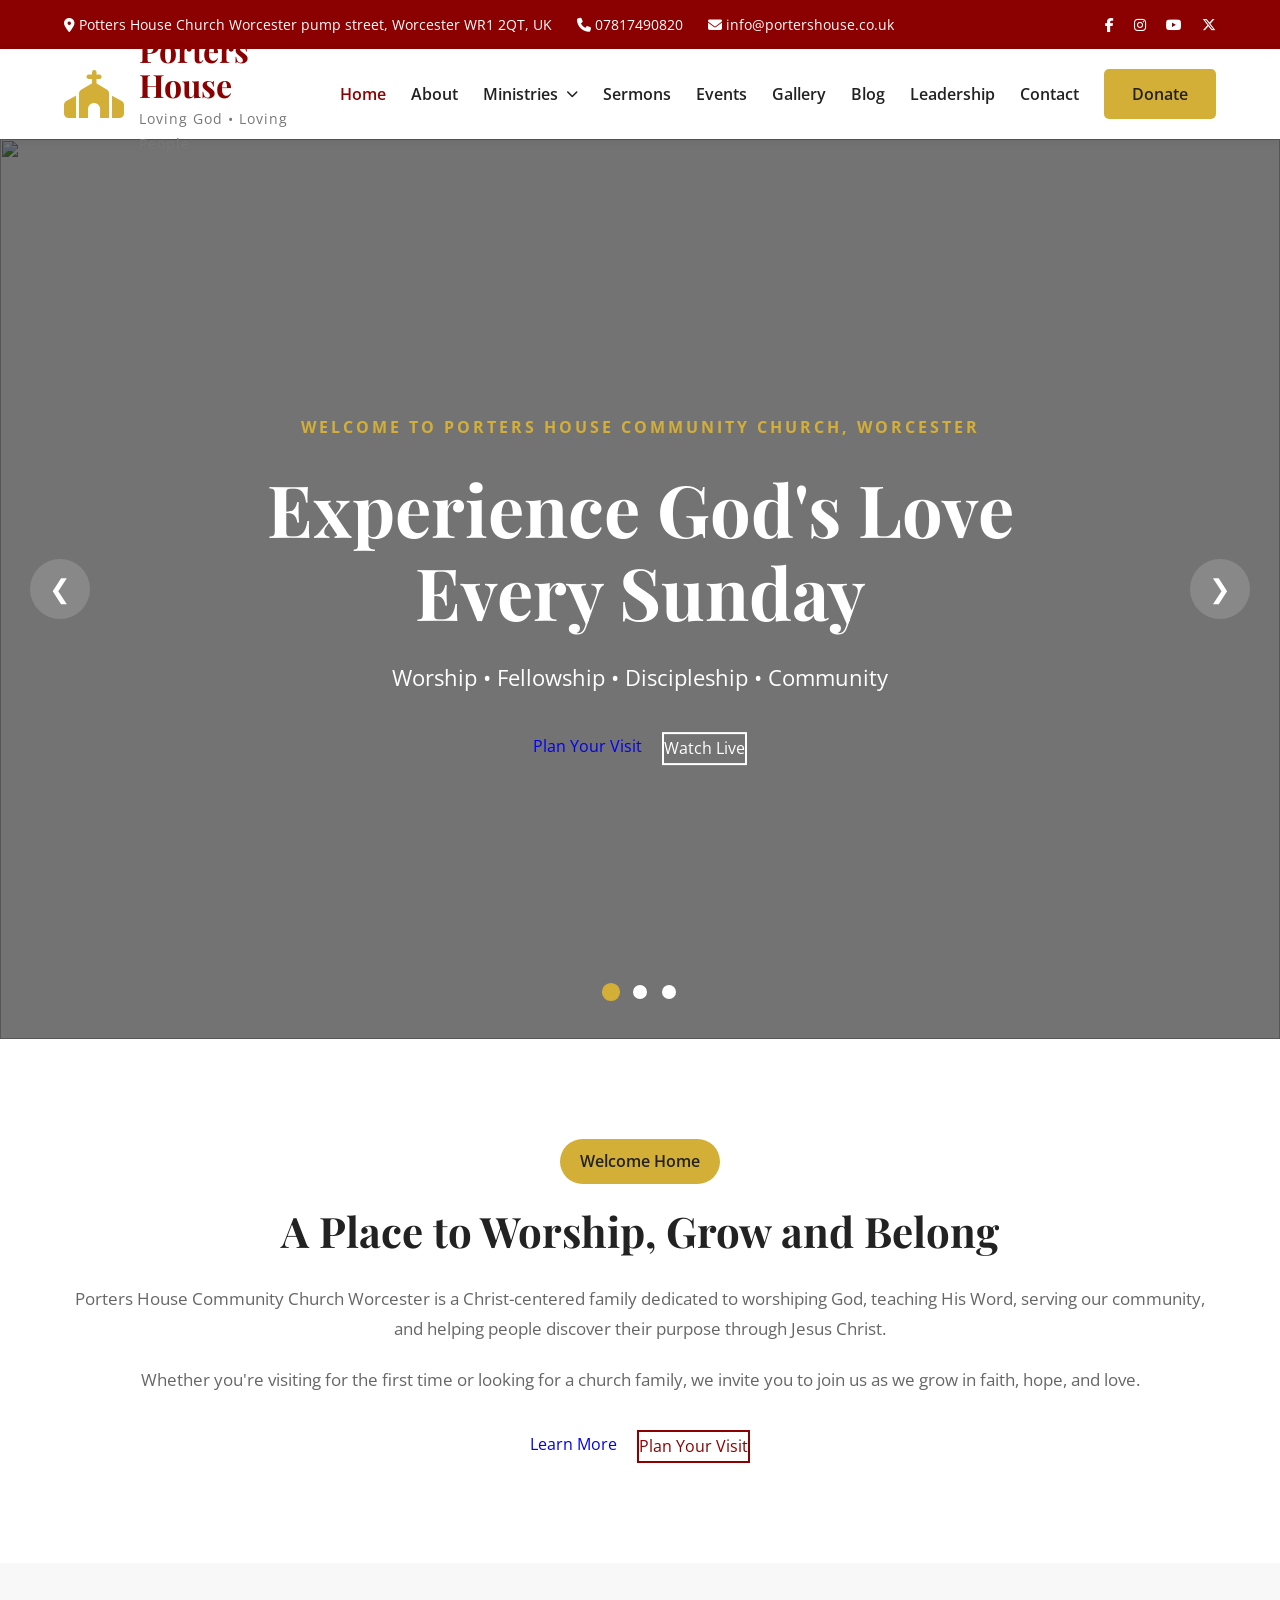
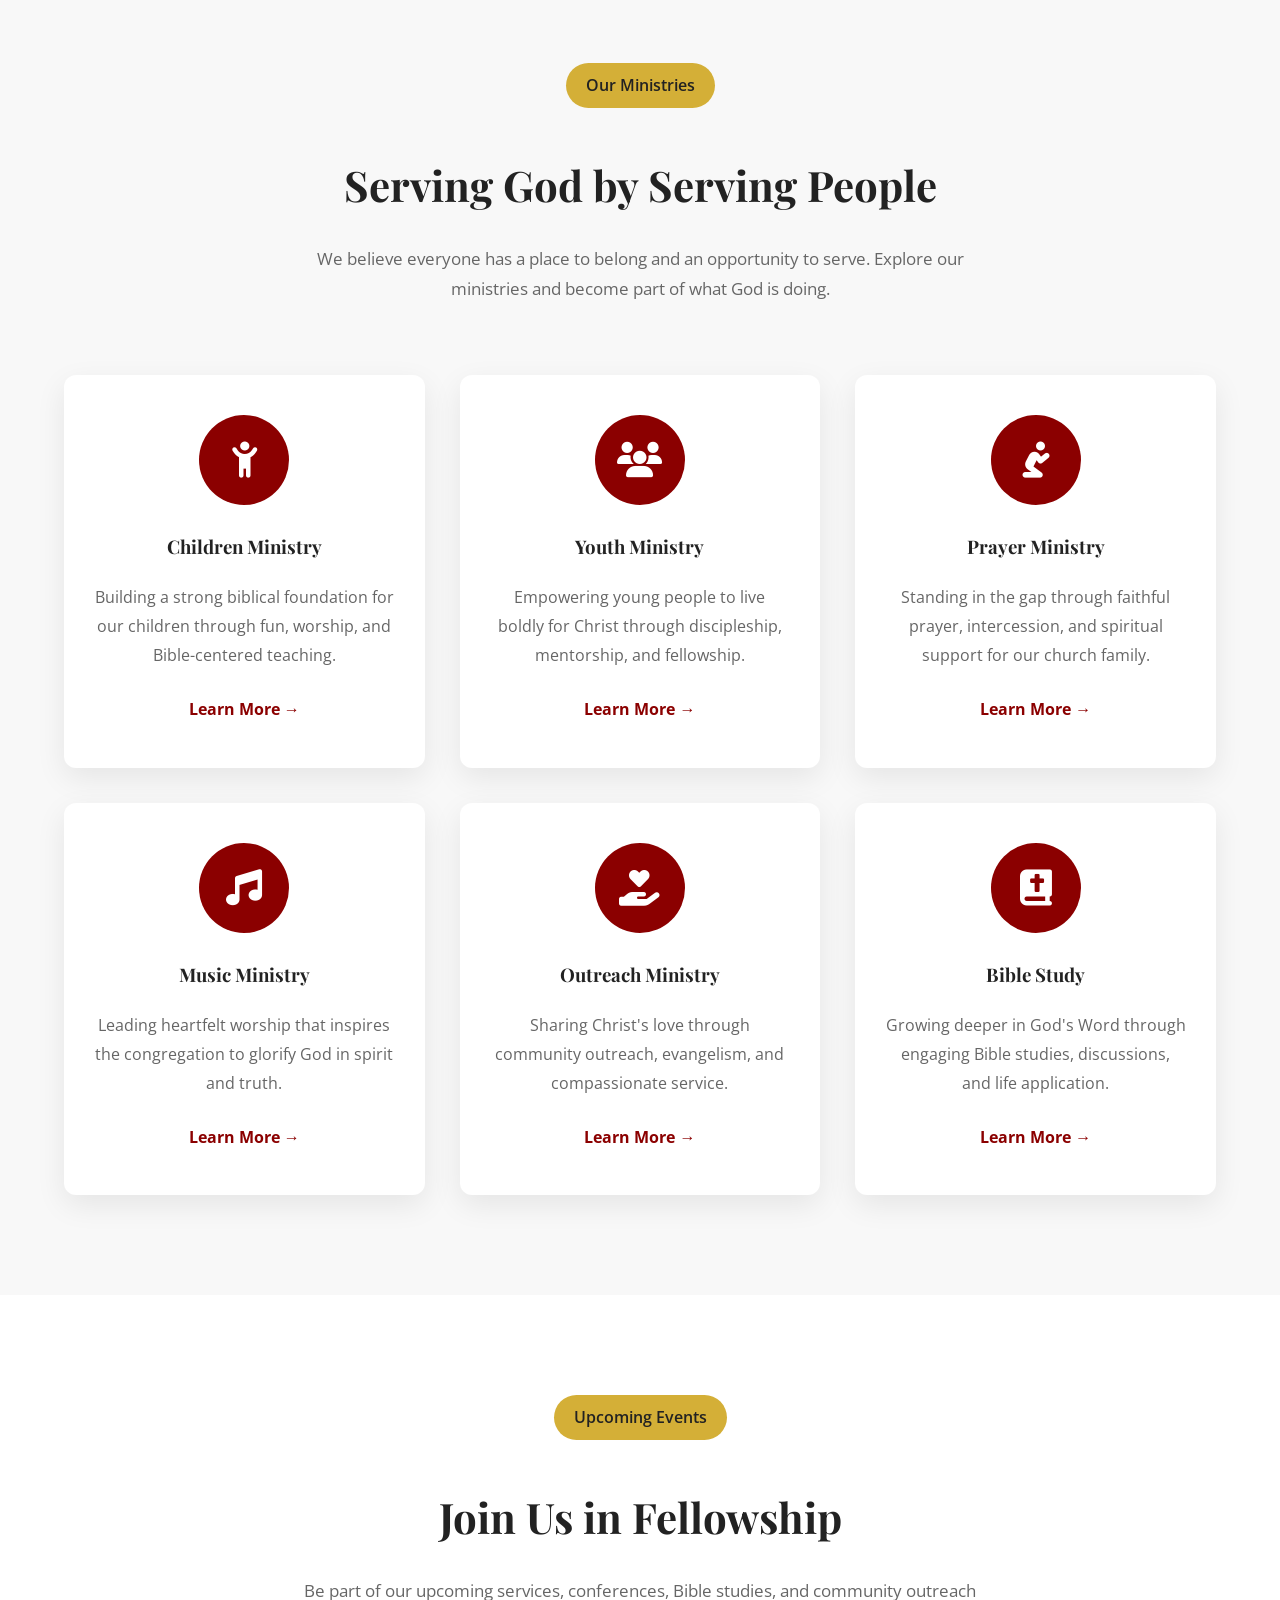
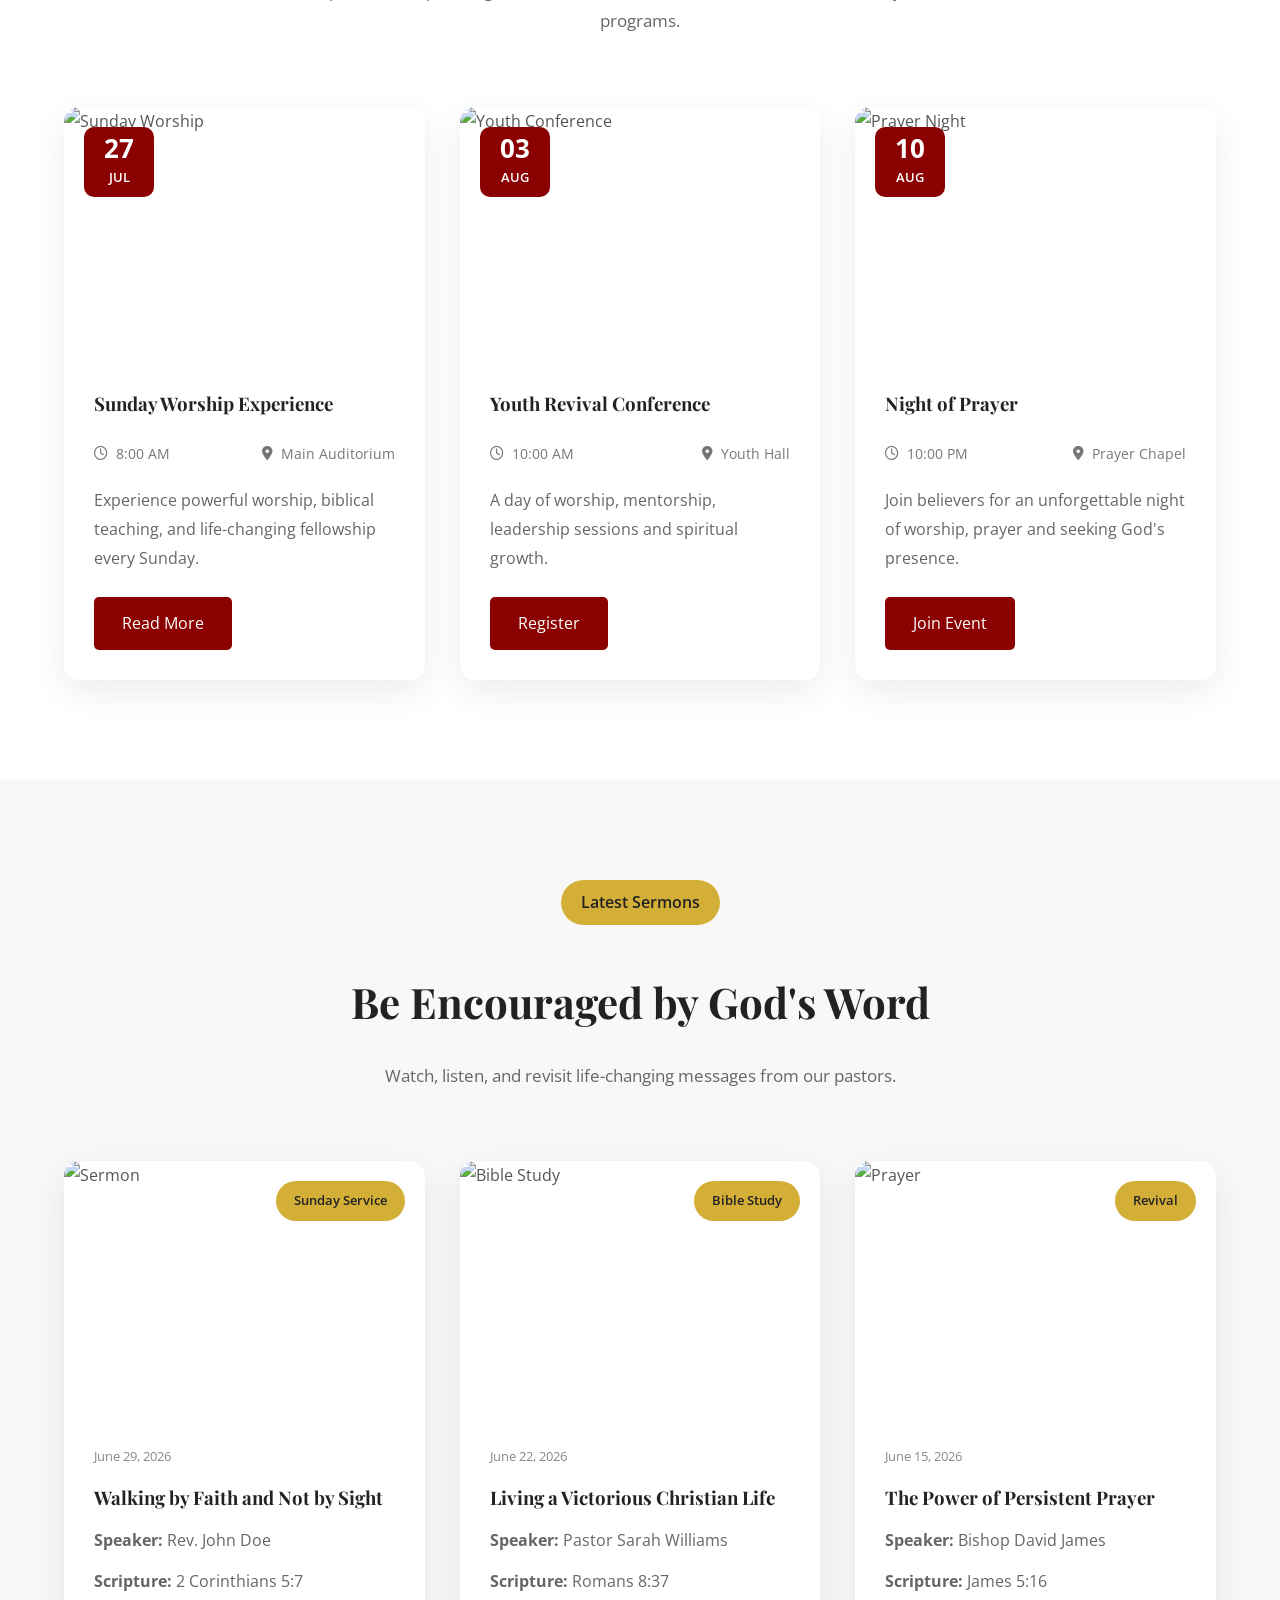
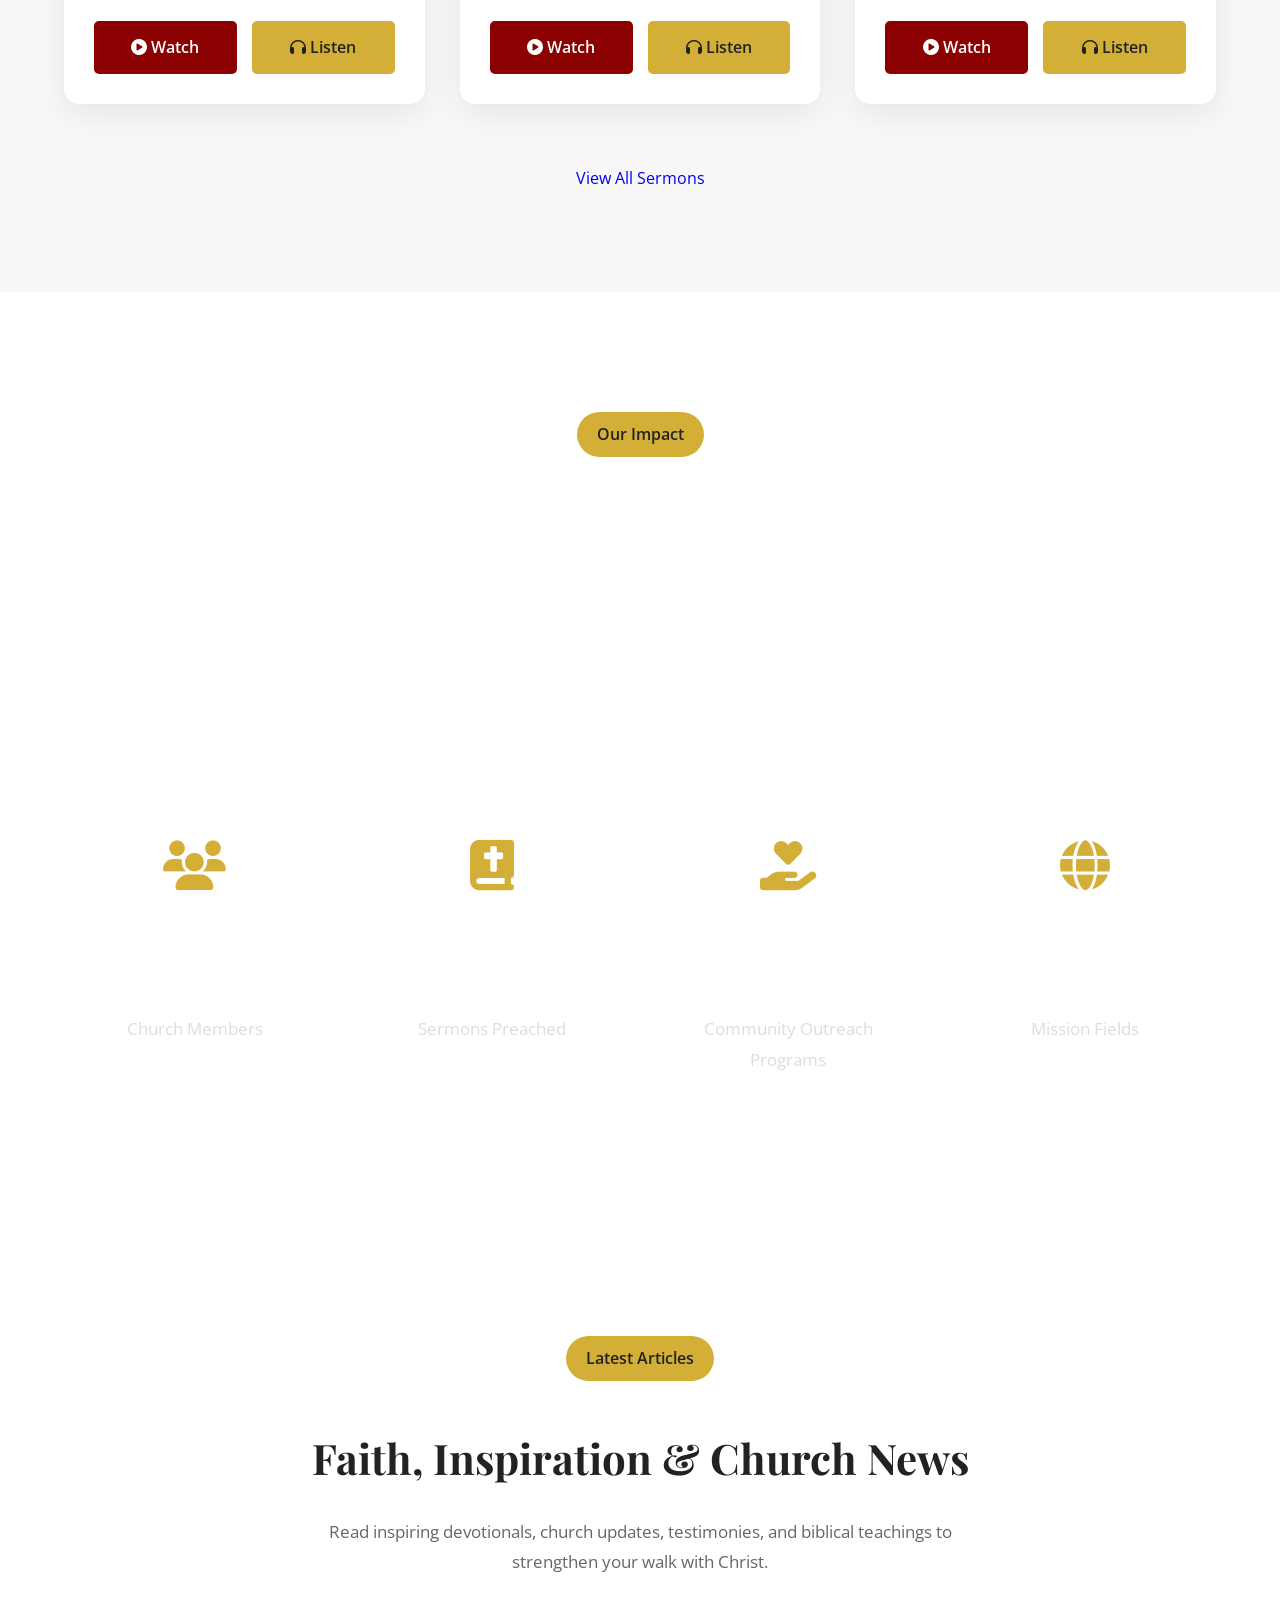
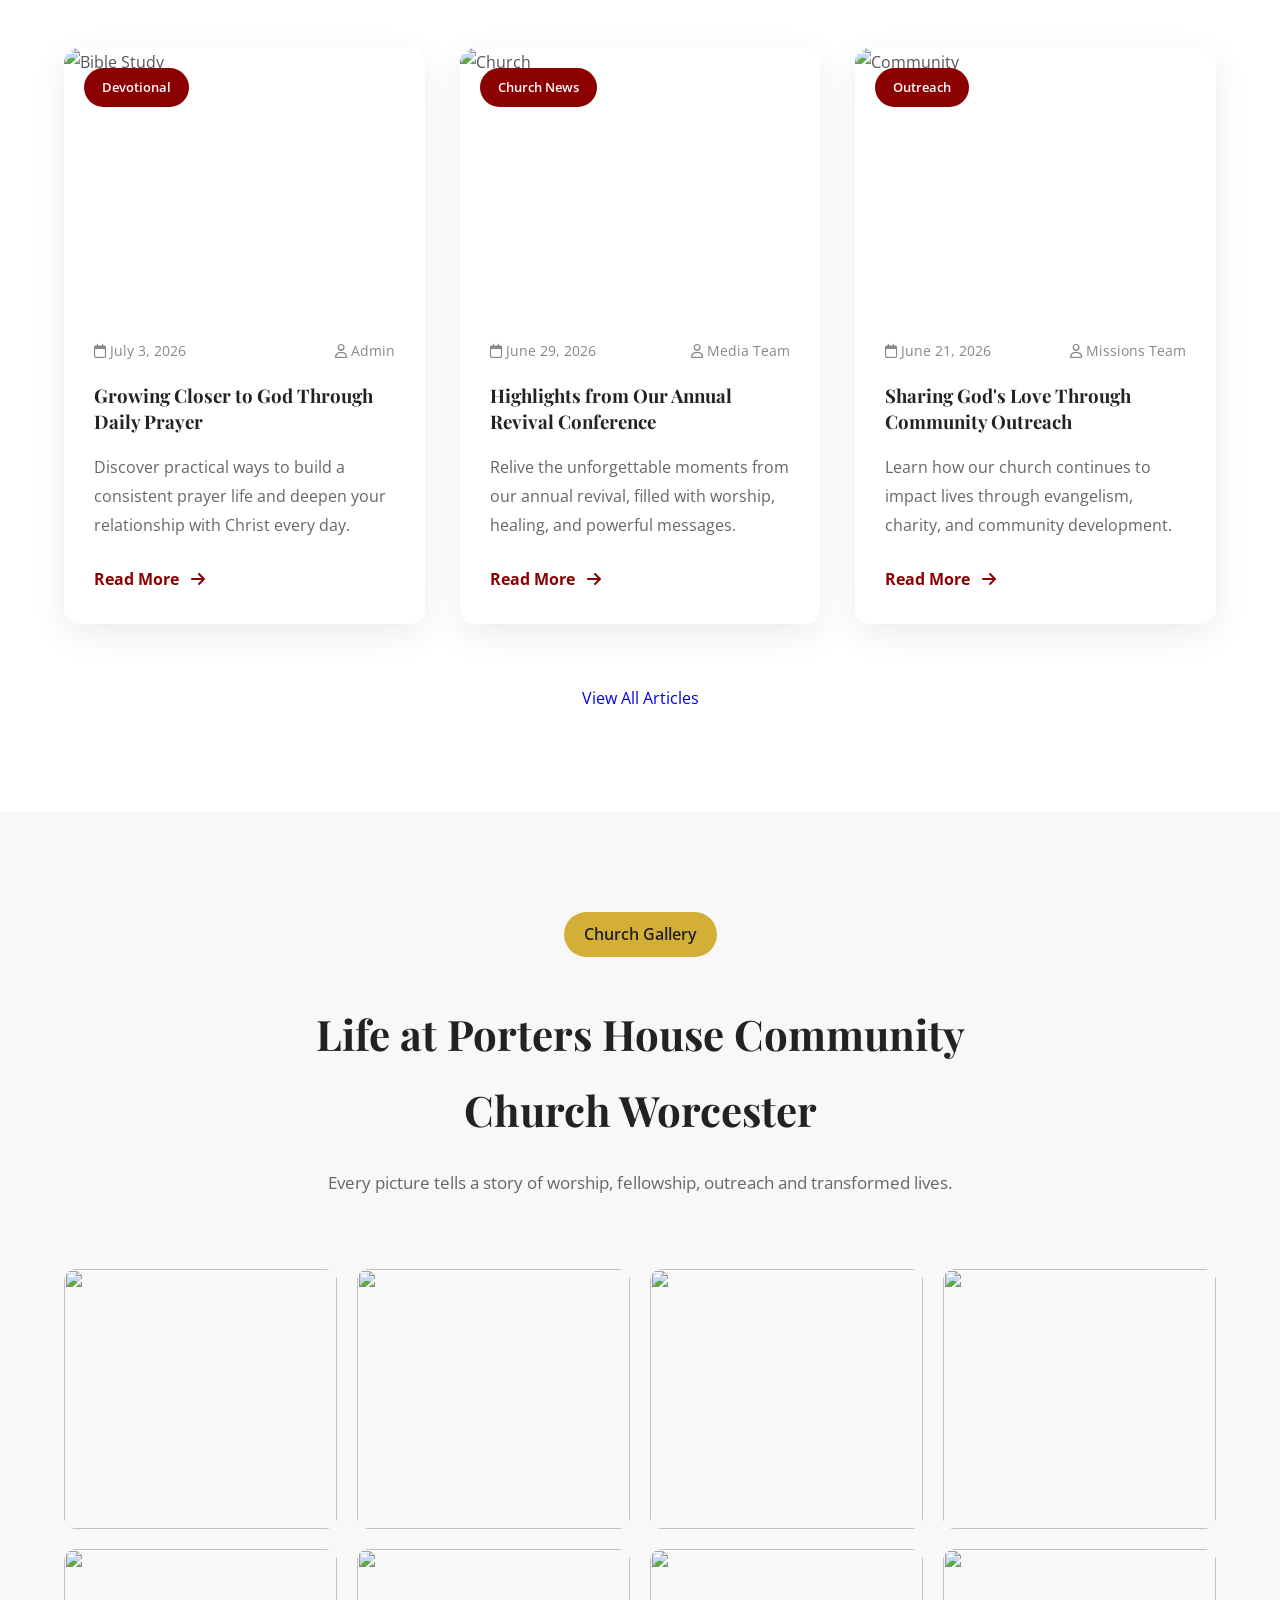
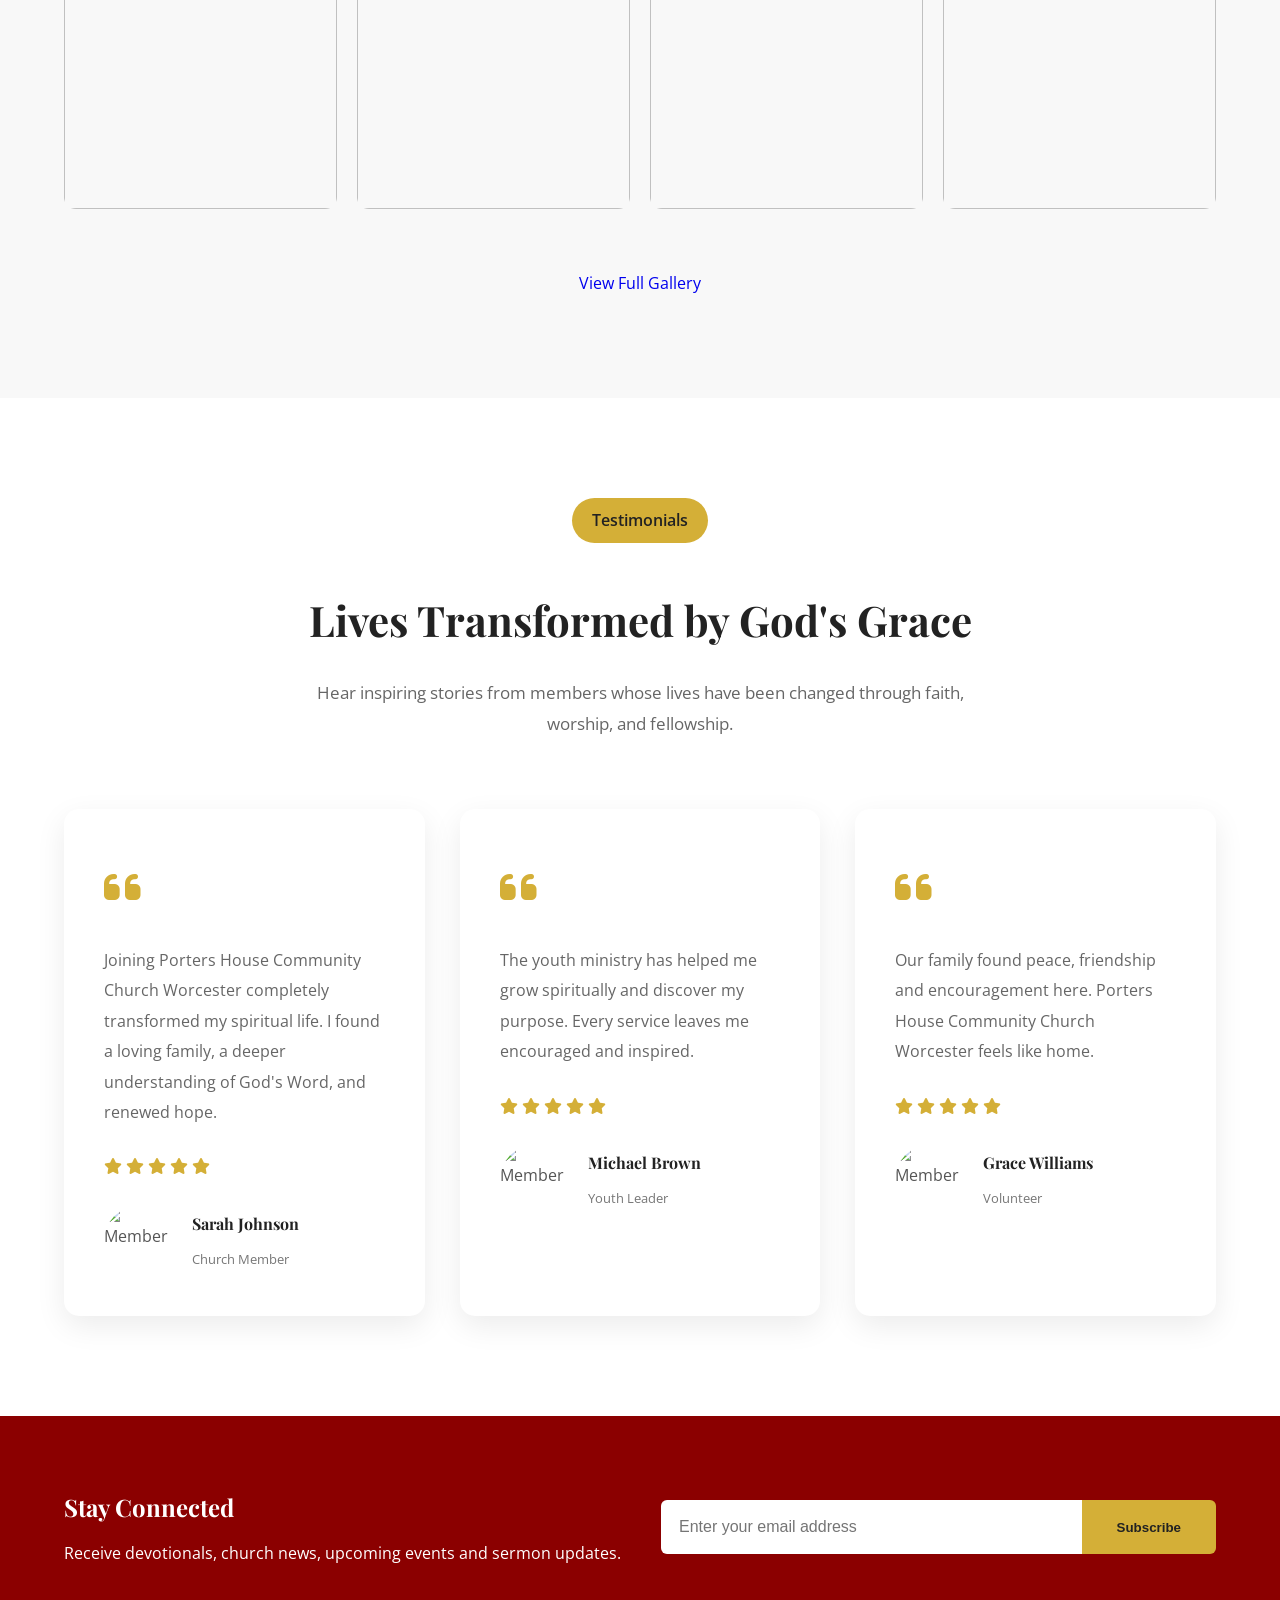
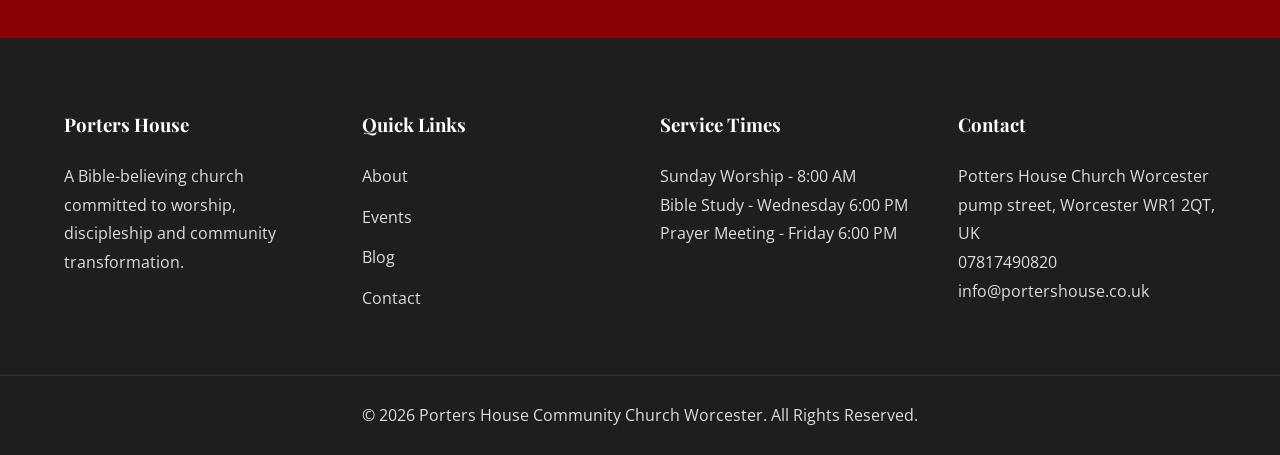
==== commit ada1dd4e: "2nd change" ====
--- a/index.html
+++ b/index.html
@@ -33,11 +33,11 @@
 
             <div class="top-left">
 
-                <span><i class="fa-solid fa-location-dot"></i> 15 Faith Avenue, Lagos</span>
-
-                <span><i class="fa-solid fa-phone"></i> +234 800 000 0000</span>
-
-                <span><i class="fa-solid fa-envelope"></i> info@portershouse.org</span>
+                <span><i class="fa-solid fa-location-dot"></i> Potters House Church Worcester pump street, Worcester WR1 2QT, UK</span>
+
+                <span><i class="fa-solid fa-phone"></i> 07817490820</span>
+
+                <span><i class="fa-solid fa-envelope"></i> info@portershouse.co.uk</span>
 
             </div>
 
@@ -160,7 +160,7 @@
 
         <div class="hero-content">
 
-            <span>WELCOME TO PORTERS HOUSE COMMUNITY CHURCH</span>
+            <span>WELCOME TO PORTERS HOUSE COMMUNITY CHURCH, WORCESTER</span>
 
             <h1>
                 Experience God's Love Every Sunday
@@ -308,7 +308,7 @@
 
             <p>
 
-                Porters House Community Church is a Christ-centered family dedicated to worshiping God,
+                Porters House Community Church Worcester is a Christ-centered family dedicated to worshiping God,
                 teaching His Word, serving our community, and helping people discover their purpose
                 through Jesus Christ.
 
@@ -1178,7 +1178,7 @@
 
             <span class="section-tag">Church Gallery</span>
 
-            <h2>Life at Porters House Community Church</h2>
+            <h2>Life at Porters House Community Church Worcester</h2>
 
             <p>
 
@@ -1341,7 +1341,7 @@
 
                 <p>
 
-                    Joining Porters House Community Church has completely transformed my
+                    Joining Porters House Community Church Worcester completely transformed my
                     spiritual life. I found a loving family, a deeper understanding
                     of God's Word, and renewed hope.
 
@@ -1431,7 +1431,7 @@
                 <p>
 
                     Our family found peace, friendship and encouragement here.
-                    Porters House Community Church truly feels like home.
+                    Porters House Community Church Worcester feels like home.
 
                 </p>
 
@@ -1567,13 +1567,12 @@
 
                 <h3>Contact</h3>
 
-                <p>15 Faith Avenue</p>
-
-                <p>London, United Kingdom</p>
-
-                <p>+234 800 000 0000</p>
-
-                <p>info@portershouse.org</p>
+                <p>Potters House Church Worcester pump street, Worcester WR1 2QT, UK</p>
+
+
+                <p>07817490820</p>
+
+                <p>info@portershouse.co.uk</p>
 
             </div>
 
@@ -1581,7 +1580,7 @@
 
         <div class="copyright">
 
-            © 2026 Porters House Community Church. All Rights Reserved.
+            © 2026 Porters House Community Church Worcester. All Rights Reserved.
 
         </div>
 
